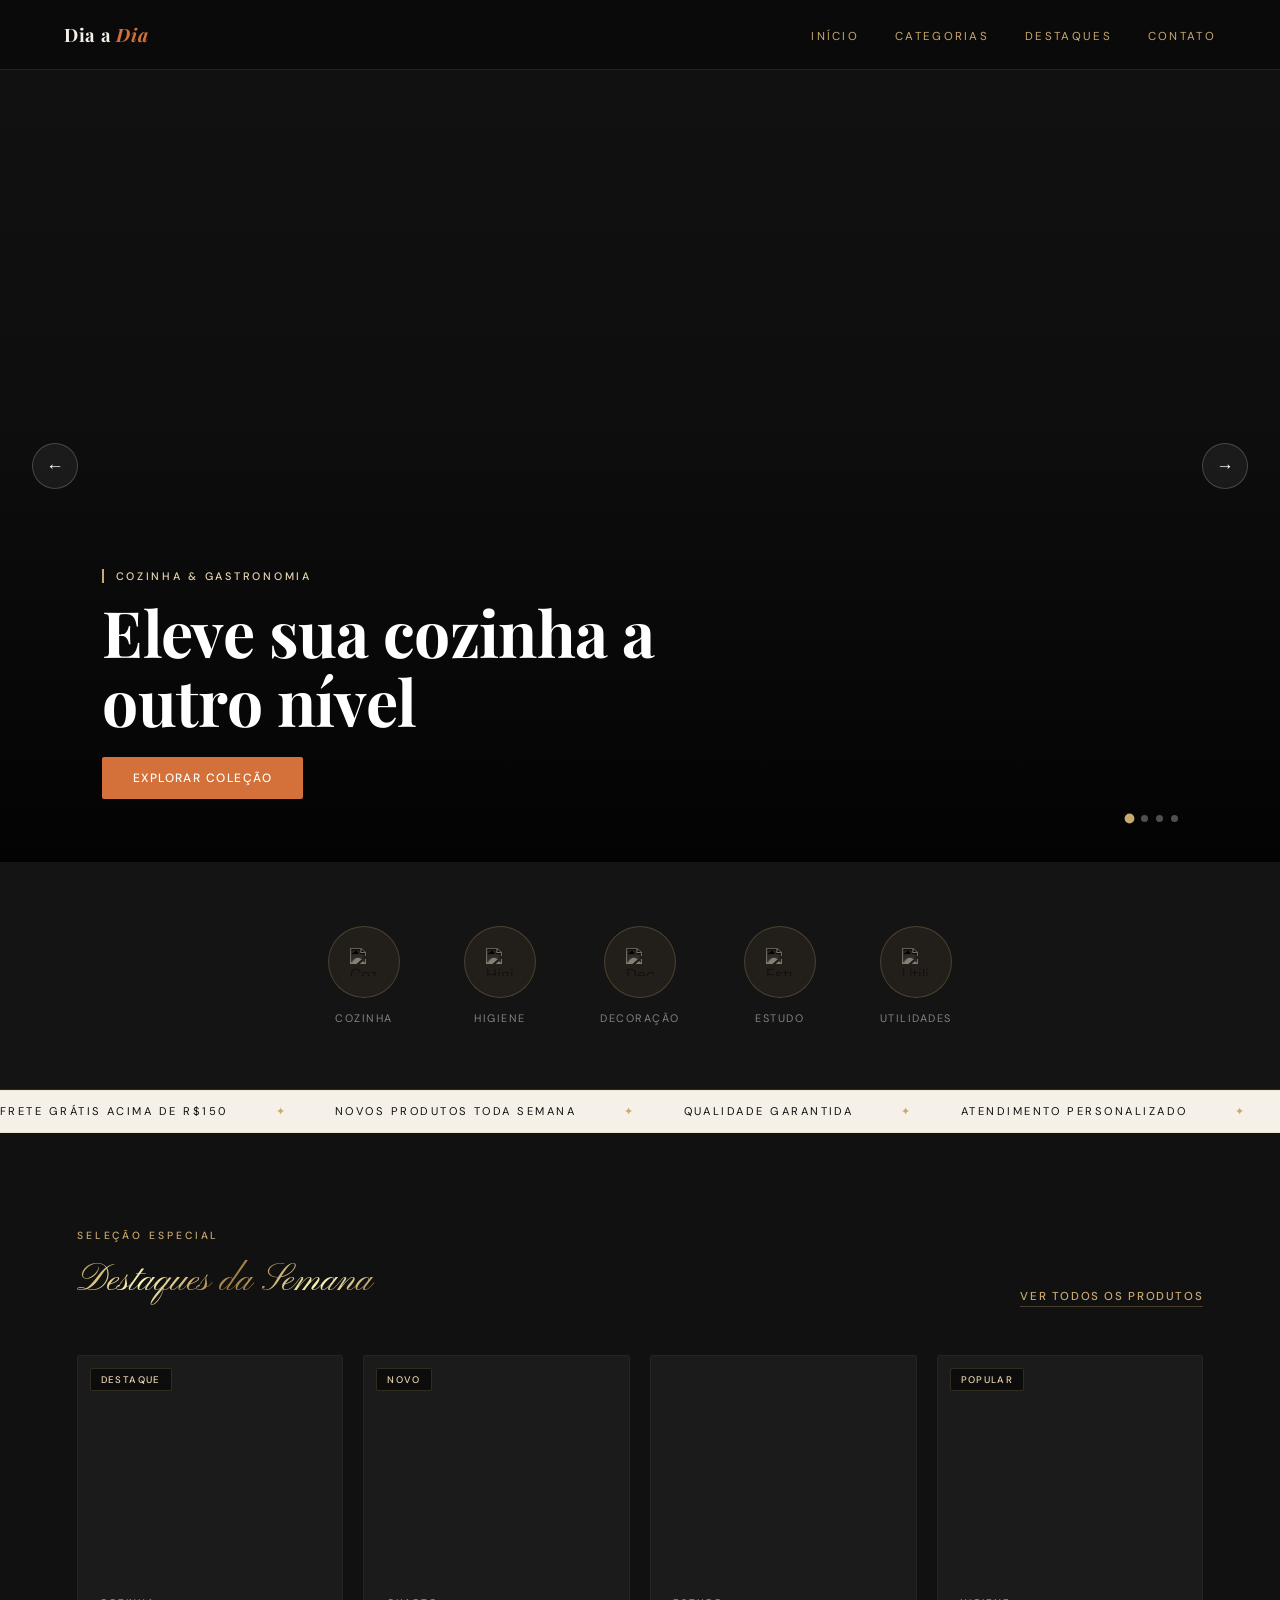
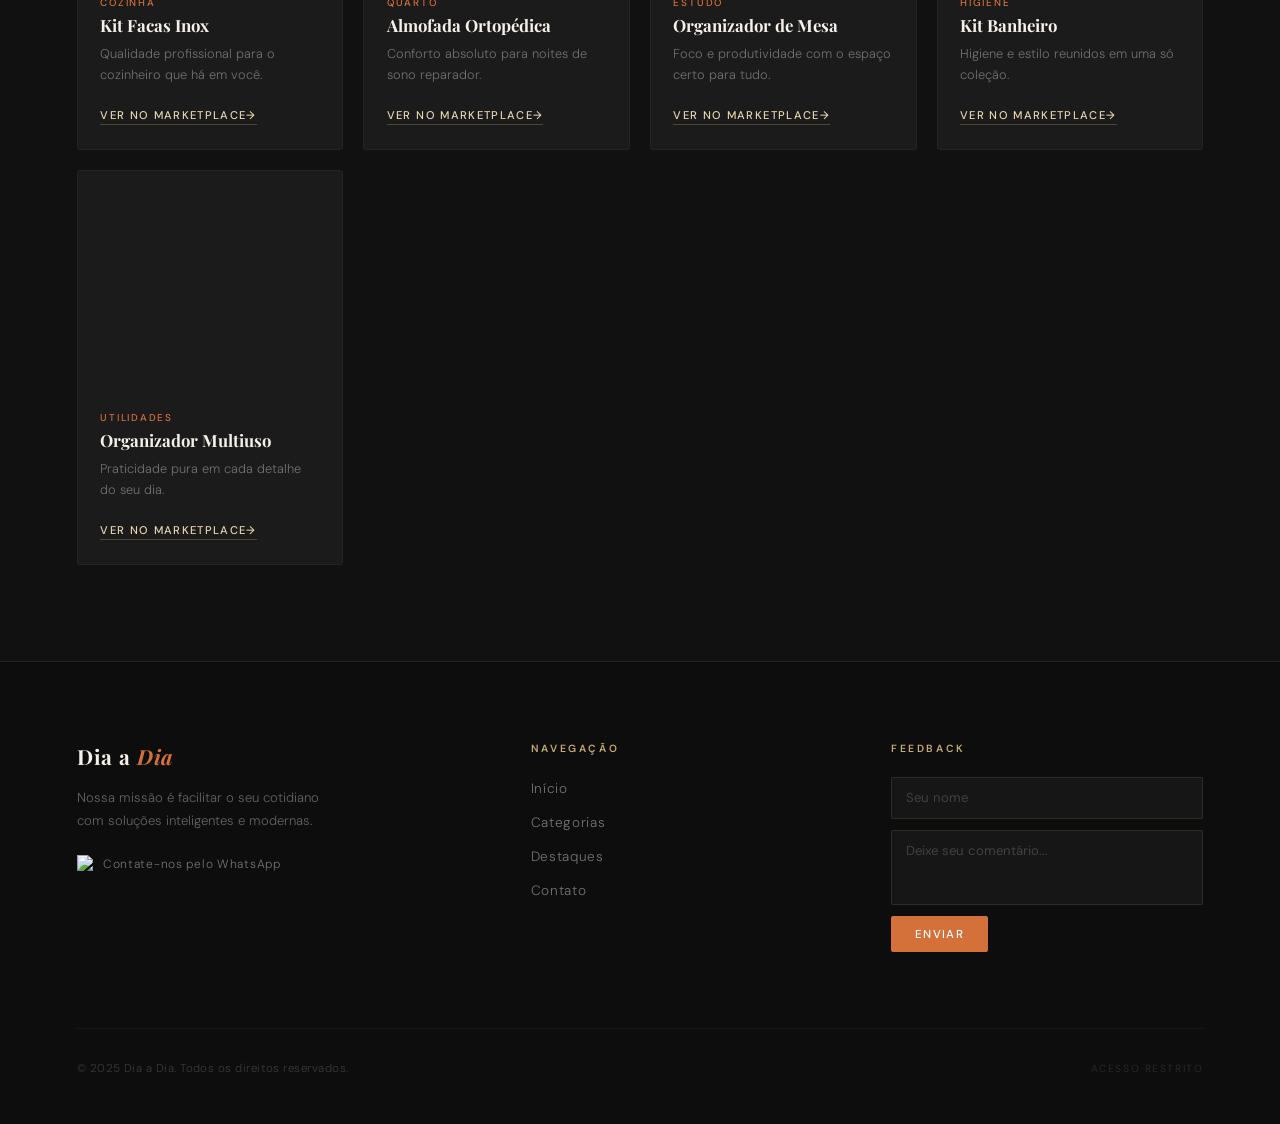
==== index.html @ c8f1dea0 "primeiro commit - catálogo dia a dia" ====
<!DOCTYPE html>
<html lang="pt-br">
<head>
    <meta charset="UTF-8">
    <meta name="viewport" content="width=device-width, initial-scale=1.0">
    <title>Catálogo Dia a Dia</title>
    <link href="https://fonts.googleapis.com/css2?family=Playfair+Display:ital,wght@0,400;0,700;1,400&family=DM+Sans:wght@300;400;500&family=Pinyon+Script&display=swap" rel="stylesheet">
    <link rel="stylesheet" href="style.css">
    <style>
        .prod-card-link {
            text-decoration: none;
            display: block;
            color: inherit;
        }
        .prod-card-link .prod-card {
            height: 100%;
        }
    </style>
</head>
<body>

    <div id="inicio"></div>

    <header class="navbar">
        <h1 class="logo">Dia a <span>Dia</span></h1>
        <ul class="nav-links">
            <li><a href="#inicio">Início</a></li>
            <li><a href="#categorias">Categorias</a></li>
            <li><a href="#destaques">Destaques</a></li>
            <li><a href="#contato">Contato</a></li>
        </ul>
    </header>

    <section class="carousel-wrapper" id="carousel">
        <div class="slide active" style="background-image: url('https://images.unsplash.com/photo-1556909114-f6e7ad7d3136?w=1600&h=900&fit=crop')">
            <div class="slide-content">
                <p class="slide-tag">Cozinha & Gastronomia</p>
                <h2 class="slide-title">Eleve sua cozinha a outro nível</h2>
                <a href="#" class="slide-cta">Explorar coleção</a>
            </div>
        </div>
        <div class="slide" style="background-image: url('https://images.unsplash.com/photo-1484154218962-a197022b5858?w=1600&h=900&fit=crop')">
            <div class="slide-content">
                <p class="slide-tag">Organização & Lar</p>
                <h2 class="slide-title">Organize seus espaços com estilo</h2>
                <a href="#" class="slide-cta">Ver produtos</a>
            </div>
        </div>
        <div class="slide" style="background-image: url('https://images.unsplash.com/photo-1600585154340-be6161a56a0c?w=1600&h=900&fit=crop')">
            <div class="slide-content">
                <p class="slide-tag">Decoração & Ambiente</p>
                <h2 class="slide-title">Ambientes que contam histórias</h2>
                <a href="#" class="slide-cta">Descobrir</a>
            </div>
        </div>
        <div class="slide" style="background-image: url('https://images.unsplash.com/photo-1513694203232-719a280e022f?w=1600&h=900&fit=crop')">
            <div class="slide-content">
                <p class="slide-tag">Estudo & Produtividade</p>
                <h2 class="slide-title">Foco total no que importa</h2>
                <a href="#" class="slide-cta">Ver mais</a>
            </div>
        </div>
        <button class="carousel-prev" id="prevBtn">&#8592;</button>
        <button class="carousel-next" id="nextBtn">&#8594;</button>
        <div class="carousel-dots" id="dots">
            <button class="dot active"></button>
            <button class="dot"></button>
            <button class="dot"></button>
            <button class="dot"></button>
        </div>
        <div class="carousel-progress" id="progress"></div>
    </section>

    <section class="categories-section" id="categorias">
        <div class="categories-track">
            <a href="cozinha.html" class="cat-item">
                <div class="cat-circle">
                    <img src="https://cdn-icons-png.flaticon.com/512/3565/3565407.png" alt="Cozinha">
                </div>
                <span class="cat-label">Cozinha</span>
            </a>
            <a href="higiene.html" class="cat-item">
                <div class="cat-circle">
                    <img src="https://cdn-icons-png.flaticon.com/512/2553/2553642.png" alt="Higiene">
                </div>
                <span class="cat-label">Higiene</span>
            </a>
            <a href="decoracao.html" class="cat-item">
                <div class="cat-circle">
                    <img src="https://cdn-icons-png.flaticon.com/512/1518/1518917.png" alt="Decoração">
                </div>
                <span class="cat-label">Decoração</span>
            </a>
            <a href="estudo.html" class="cat-item">
                <div class="cat-circle">
                    <img src="https://cdn-icons-png.flaticon.com/512/201/201614.png" alt="Estudo">
                </div>
                <span class="cat-label">Estudo</span>
            </a>
            <a href="utilidades.html" class="cat-item">
                <div class="cat-circle">
                    <img src="https://cdn-icons-png.flaticon.com/512/1162/1162456.png" alt="Utilidades">
                </div>
                <span class="cat-label">Utilidades</span>
            </a>
        </div>
    </section>

    <div class="strip">
        <div class="strip-track">
            <span>Frete Grátis acima de R$150</span> <span class="highlight">✦</span>
            <span>Novos produtos toda semana</span> <span class="highlight">✦</span>
            <span>Qualidade garantida</span> <span class="highlight">✦</span>
            <span>Atendimento personalizado</span> <span class="highlight">✦</span>
            <span>Frete Grátis acima de R$150</span> <span class="highlight">✦</span>
            <span>Novos produtos toda semana</span> <span class="highlight">✦</span>
            <span>Qualidade garantida</span> <span class="highlight">✦</span>
            <span>Atendimento personalizado</span> <span class="highlight">✦</span>
        </div>
    </div>

    <section class="products-section" id="destaques">
        <div class="section-header">
            <div>
                <p class="section-eyebrow">Seleção especial</p>
                <h2 class="section-title">
                    <span class="gourmet-highlight">Destaques da Semana</span>
                </h2>
            </div>
            <a href="produtos.html" class="section-link">Ver todos os produtos</a>
        </div>
        <div class="product-grid">

            <a href="produtos.html" class="prod-card-link">
                <div class="prod-card">
                    <div class="prod-img" style="background-image: url('https://images.unsplash.com/photo-1556910103-1c02745aae4d?w=600')">
                        <span class="prod-badge">Destaque</span>
                    </div>
                    <div class="prod-info">
                        <p class="prod-category">Cozinha</p>
                        <h4 class="prod-name">Kit Facas Inox</h4>
                        <p class="prod-desc">Qualidade profissional para o cozinheiro que há em você.</p>
                        <span class="btn-buy">Ver no Marketplace</span>
                    </div>
                </div>
            </a>

            <a href="produtos.html" class="prod-card-link">
                <div class="prod-card">
                    <div class="prod-img" style="background-image: url('https://images.unsplash.com/photo-1584132967334-10e028bd69f7?w=600')">
                        <span class="prod-badge">Novo</span>
                    </div>
                    <div class="prod-info">
                        <p class="prod-category">Quarto</p>
                        <h4 class="prod-name">Almofada Ortopédica</h4>
                        <p class="prod-desc">Conforto absoluto para noites de sono reparador.</p>
                        <span class="btn-buy">Ver no Marketplace</span>
                    </div>
                </div>
            </a>

            <a href="produtos.html" class="prod-card-link">
                <div class="prod-card">
                    <div class="prod-img" style="background-image: url('https://images.unsplash.com/photo-1583483425010-c566431a7710?w=600')"></div>
                    <div class="prod-info">
                        <p class="prod-category">Estudo</p>
                        <h4 class="prod-name">Organizador de Mesa</h4>
                        <p class="prod-desc">Foco e produtividade com o espaço certo para tudo.</p>
                        <span class="btn-buy">Ver no Marketplace</span>
                    </div>
                </div>
            </a>

            <a href="produtos.html" class="prod-card-link">
                <div class="prod-card">
                    <div class="prod-img" style="background-image: url('https://images.unsplash.com/photo-1600857062241-98e5dba7f214?w=600')">
                        <span class="prod-badge">Popular</span>
                    </div>
                    <div class="prod-info">
                        <p class="prod-category">Higiene</p>
                        <h4 class="prod-name">Kit Banheiro</h4>
                        <p class="prod-desc">Higiene e estilo reunidos em uma só coleção.</p>
                        <span class="btn-buy">Ver no Marketplace</span>
                    </div>
                </div>
            </a>

            <a href="produtos.html" class="prod-card-link">
                <div class="prod-card">
                    <div class="prod-img" style="background-image: url('https://images.unsplash.com/photo-1563453392212-326f5e854473?w=600')"></div>
                    <div class="prod-info">
                        <p class="prod-category">Utilidades</p>
                        <h4 class="prod-name">Organizador Multiuso</h4>
                        <p class="prod-desc">Praticidade pura em cada detalhe do seu dia.</p>
                        <span class="btn-buy">Ver no Marketplace</span>
                    </div>
                </div>
            </a>

        </div>
    </section>

    <footer class="main-footer" id="contato">
        <div class="footer-grid">
            <div class="footer-brand">
                <span class="logo">Dia a <span>Dia</span></span>
                <p>Nossa missão é facilitar o seu cotidiano com soluções inteligentes e modernas.</p>
                <a href="https://wa.me/5547999999999" target="_blank" rel="noopener" class="btn-whats">
                    <img src="https://upload.wikimedia.org/wikipedia/commons/6/6b/WhatsApp.svg" alt="WhatsApp" width="20" height="20">
                    Contate-nos pelo WhatsApp
                </a>
            </div>
            <div class="footer-col">
                <h4>Navegação</h4>
                <ul>
                    <li><a href="#inicio">Início</a></li>
                    <li><a href="#categorias">Categorias</a></li>
                    <li><a href="#destaques">Destaques</a></li>
                    <li><a href="#contato">Contato</a></li>
                </ul>
            </div>
            <div class="footer-col">
                <h4>Feedback</h4>
                <div class="feedback-form">
                    <input type="text" id="feedback-nome" placeholder="Seu nome">
                    <textarea id="feedback-texto" rows="3" placeholder="Deixe seu comentário..."></textarea>
                    <button type="button" id="feedback-btn">Enviar</button>
                </div>
                <div id="feedback-lista"></div>
            </div>
        </div>
        <div class="footer-bottom">
            <p>&copy; 2025 Dia a Dia. Todos os direitos reservados.</p>
            <a href="admin.html" class="admin-link" id="adminAccess">ACESSO RESTRITO</a>
        </div>
    </footer>

    <script src="script.js"></script>
    <script src="feedback.js"></script>
</body>
</html>
---- style.css ----
/* ─── VARIÁVEIS ─────────────────────────────────────── */
:root {
    --cream: #f5f0e8;
    --dark: #111111;
    --warm: #c8a96e;
    --warm-light: #e8d5b0;
    --accent: #d4703a;
    --muted: #7a7060;
    --card-bg: #1b1b1b;
    --section-bg: #141414;
    --border: rgba(200, 169, 110, 0.15);
}

/* ─── RESET ─────────────────────────────────────────── */
*, *::before, *::after { box-sizing: border-box; margin: 0; padding: 0; }
html { scroll-behavior: smooth; }
body {
    background: var(--dark);
    color: var(--cream);
    font-family: 'DM Sans', sans-serif;
    font-weight: 300;
    overflow-x: hidden;
}

/* ─── NAVBAR ─────────────────────────────────────────── */
.navbar {
    position: fixed;
    top: 0; left: 0; right: 0;
    z-index: 100;
    display: flex;
    align-items: center;
    justify-content: space-between;
    padding: 0 5vw;
    height: 70px;
    background: rgba(11, 11, 11, 0.97);
    backdrop-filter: blur(20px);
    border-bottom: 1px solid var(--border);
}

.logo {
    font-family: 'Playfair Display', serif;
    font-size: 1.15rem;
    font-weight: 700;
    letter-spacing: 0.04em;
    color: var(--cream);
}
.logo span { color: var(--accent); font-style: italic; }

.nav-links { display: flex; gap: 2.25rem; list-style: none; }

.nav-links a {
    text-decoration: none;
    font-size: 0.72rem;
    font-weight: 400;
    color: var(--warm);
    letter-spacing: 0.2em;
    text-transform: uppercase;
    transition: color 0.3s, letter-spacing 0.3s;
    position: relative;
    padding-bottom: 4px;
}
.nav-links a::after {
    content: '';
    position: absolute;
    bottom: 0; left: 50%;
    width: 0; height: 1px;
    background: linear-gradient(90deg, transparent, var(--warm), transparent);
    transition: width 0.4s ease, left 0.4s ease;
}
.nav-links a:hover {
    color: var(--warm-light);
    letter-spacing: 0.26em;
}
.nav-links a:hover::after,
.nav-links a.active::after {
    width: 100%;
    left: 0;
}
.nav-links a.active {
    color: var(--warm-light);
    letter-spacing: 0.26em;
}

/* ─── CAROUSEL ─────────────────────────────────────────── */
.carousel-wrapper {
    margin-top: 70px;
    position: relative;
    overflow: hidden;
    height: 88vh;
    min-height: 520px;
}
.slide {
    position: absolute;
    inset: 0;
    background-size: cover;
    background-position: center;
    opacity: 0;
    transition: opacity 1.2s cubic-bezier(0.4, 0, 0.2, 1);
    display: flex;
    align-items: flex-end;
}
.slide.active { opacity: 1; }
.slide::before {
    content: '';
    position: absolute;
    inset: 0;
    background: linear-gradient(
        to top,
        rgba(0,0,0,0.82) 0%,
        rgba(0,0,0,0.2) 55%,
        transparent 100%
    );
}
.slide-content {
    position: relative;
    padding: 0 8vw 7vh;
    color: #fff;
}
.slide-tag {
    display: inline-block;
    font-size: 0.68rem;
    font-weight: 500;
    letter-spacing: 0.25em;
    text-transform: uppercase;
    color: var(--warm-light);
    margin-bottom: 0.85rem;
    border-left: 2px solid var(--warm);
    padding-left: 0.7rem;
}
.slide-title {
    font-family: 'Playfair Display', serif;
    font-size: clamp(2rem, 5vw, 4.2rem);
    font-weight: 700;
    line-height: 1.08;
    max-width: 580px;
    margin-bottom: 1.4rem;
    letter-spacing: -0.01em;
}
.slide-cta {
    display: inline-flex;
    align-items: center;
    gap: 0.5rem;
    background: var(--accent);
    color: #fff;
    text-decoration: none;
    padding: 0.8rem 1.9rem;
    font-size: 0.75rem;
    font-weight: 500;
    letter-spacing: 0.12em;
    text-transform: uppercase;
    transition: background 0.25s, transform 0.25s, letter-spacing 0.25s;
    border-radius: 2px;
}
.slide-cta:hover {
    background: #c0622f;
    transform: translateX(4px);
    letter-spacing: 0.16em;
}

.carousel-dots {
    position: absolute;
    bottom: 2.5rem;
    right: 8vw;
    display: flex;
    gap: 8px;
    z-index: 10;
}
.dot {
    width: 7px; height: 7px;
    border-radius: 50%;
    background: rgba(255,255,255,0.3);
    border: none;
    cursor: pointer;
    transition: background 0.3s, transform 0.3s;
    padding: 0;
}
.dot.active { background: var(--warm); transform: scale(1.4); }

.carousel-prev, .carousel-next {
    position: absolute;
    top: 50%;
    transform: translateY(-50%);
    z-index: 10;
    background: rgba(255,255,255,0.06);
    border: 1px solid rgba(255,255,255,0.2);
    color: #fff;
    width: 46px; height: 46px;
    border-radius: 50%;
    cursor: pointer;
    font-size: 1.1rem;
    display: flex;
    align-items: center;
    justify-content: center;
    transition: background 0.25s, border-color 0.25s;
    backdrop-filter: blur(8px);
}
.carousel-prev { left: 2.5vw; }
.carousel-next { right: 2.5vw; }
.carousel-prev:hover, .carousel-next:hover {
    background: rgba(212,112,58,0.55);
    border-color: transparent;
}

.carousel-progress {
    position: absolute;
    bottom: 0; left: 0;
    height: 2px;
    background: linear-gradient(90deg, var(--warm), var(--accent));
    animation: progress 5s linear infinite;
}
@keyframes progress { from { width: 0; } to { width: 100%; } }

/* ─── CATEGORIAS ─────────────────────────────────────────── */
.categories-section {
    background: var(--section-bg);
    padding: 4rem 6vw;
    border-bottom: 1px solid var(--border);
}
.categories-track {
    display: flex;
    justify-content: center;
    gap: clamp(2rem, 5vw, 5rem);
    flex-wrap: wrap;
}
.cat-item {
    display: flex;
    flex-direction: column;
    align-items: center;
    gap: 0.8rem;
    cursor: pointer;
    text-decoration: none;
    color: inherit;
}
.cat-circle {
    width: 72px; height: 72px;
    border-radius: 50%;
    background: rgba(200, 169, 110, 0.08);
    border: 1px solid rgba(200, 169, 110, 0.25);
    display: flex;
    align-items: center;
    justify-content: center;
    transition: background 0.4s, border-color 0.4s, box-shadow 0.4s;
}
.cat-circle img {
    width: 28px; height: 28px;
    filter: invert(1) sepia(1) saturate(0.4) brightness(0.85);
    transition: transform 0.65s cubic-bezier(0.34, 1.56, 0.64, 1), filter 0.4s;
}
.cat-item:hover .cat-circle {
    background: rgba(200, 169, 110, 0.18);
    border-color: var(--warm);
    box-shadow: 0 0 22px rgba(200, 169, 110, 0.3), inset 0 0 14px rgba(200, 169, 110, 0.08);
}
.cat-item:hover .cat-circle img {
    transform: rotate(360deg);
    filter: invert(1) sepia(1) saturate(2.5) brightness(1.1);
}
.cat-label {
    font-size: 0.68rem;
    font-weight: 400;
    letter-spacing: 0.14em;
    text-transform: uppercase;
    color: rgba(245,240,232,0.5);
    transition: color 0.3s;
}
.cat-item:hover .cat-label { color: var(--warm); }

/* ─── STRIP ─────────────────────────────────────────── */
.strip {
    background: var(--cream);
    overflow: hidden;
    padding: 0.85rem 0;
    border-top: 1px solid rgba(200,169,110,0.2);
    border-bottom: 1px solid rgba(200,169,110,0.2);
}
.strip-track {
    display: flex;
    align-items: center;
    gap: 3rem;
    width: max-content;
    white-space: nowrap;
    animation: ticker 25s linear infinite;
}
.strip-track span {
    font-size: 0.7rem;
    letter-spacing: 0.22em;
    text-transform: uppercase;
    color: var(--dark);
    font-weight: 400;
}
.strip-track .highlight { color: var(--warm); }
@keyframes ticker { from { transform: translateX(0); } to { transform: translateX(-50%); } }

/* ─── PRODUTOS ─────────────────────────────────────────── */
/* Importação isolada da fonte cursiva para o efeito premium */
@import url('https://fonts.googleapis.com/css2?family=Pinyon+Script&display=swap');

.products-section { background: var(--dark); padding: 6rem 6vw; }

/* Inserção cirúrgica da classe de gourmetização metálica líquida */
.gourmet-highlight {
    font-family: 'Pinyon Script', cursive;
    font-weight: 400;
    text-transform: none;
    letter-spacing: 0;
    display: inline-block;
    padding-right: 15px;
    background: linear-gradient(
        135deg, 
        #b89753 0%, 
        #fcf6ba 25%, 
        #a37c3f 50%, 
        #fbf5b7 75%, 
        #91692c 100%
    );
    -webkit-background-clip: text;
    -webkit-text-fill-color: transparent;
    background-clip: text;
}

.section-header {
    display: flex;
    align-items: flex-end;
    justify-content: space-between;
    margin-bottom: 3rem;
    flex-wrap: wrap;
    gap: 1rem;
}
.section-eyebrow {
    font-size: 0.65rem;
    font-weight: 500;
    letter-spacing: 0.28em;
    text-transform: uppercase;
    color: var(--warm);
    margin-bottom: 0.5rem;
}
/* Linha reajustada sutilmente para acomodar as curvas superiores da nova fonte */
.section-title {
    font-family: 'Playfair Display', serif;
    font-size: clamp(1.6rem, 3vw, 2.4rem);
    font-weight: 700;
    color: var(--cream);
    line-height: 1.3;
    letter-spacing: -0.01em;
}
.section-link {
    font-size: 0.72rem;
    font-weight: 500;
    letter-spacing: 0.14em;
    text-transform: uppercase;
    color: var(--warm);
    text-decoration: none;
    border-bottom: 1px solid rgba(200,169,110,0.3);
    padding-bottom: 2px;
    transition: color 0.2s, border-color 0.2s;
}
.section-link:hover { color: var(--warm-light); border-color: var(--warm); }

.product-grid { display: grid; grid-template-columns: repeat(auto-fill, minmax(240px, 1fr)); gap: 1.25rem; }

.prod-card {
    background: var(--card-bg);
    border-radius: 3px;
    overflow: hidden;
    border: 1px solid rgba(255,255,255,0.04);
    transition: transform 0.35s cubic-bezier(0.4,0,0.2,1), box-shadow 0.35s, border-color 0.35s;
}
.prod-card:hover {
    transform: translateY(-7px);
    box-shadow: 0 20px 50px rgba(0,0,0,0.5);
    border-color: rgba(200,169,110,0.15);
}
.prod-img {
    height: 220px;
    background-size: cover;
    background-position: center;
    position: relative;
    overflow: hidden;
}
.prod-img::after {
    content: '';
    position: absolute;
    inset: 0;
    background: rgba(0,0,0,0);
    transition: background 0.3s;
}
.prod-card:hover .prod-img::after { background: rgba(0,0,0,0.1); }

.prod-badge {
    position: absolute;
    top: 12px; left: 12px;
    background: rgba(11,11,11,0.85);
    color: var(--warm-light);
    font-size: 0.6rem;
    font-weight: 500;
    letter-spacing: 0.14em;
    text-transform: uppercase;
    padding: 4px 10px;
    border-radius: 2px;
    backdrop-filter: blur(4px);
    border: 1px solid rgba(200,169,110,0.2);
}
.prod-info { padding: 1.25rem 1.4rem 1.5rem; }
.prod-category {
    font-size: 0.62rem;
    font-weight: 500;
    letter-spacing: 0.18em;
    text-transform: uppercase;
    color: var(--accent);
    margin-bottom: 0.4rem;
}
.prod-name {
    font-family: 'Playfair Display', serif;
    font-size: 1.05rem;
    font-weight: 700;
    color: var(--cream);
    margin-bottom: 0.45rem;
    line-height: 1.3;
}
.prod-desc {
    font-size: 0.8rem;
    color: rgba(245,240,232,0.4);
    margin-bottom: 1.1rem;
    line-height: 1.6;
}
.btn-buy {
    display: inline-flex;
    align-items: center;
    text-decoration: none;
    font-size: 0.7rem;
    font-weight: 500;
    letter-spacing: 0.12em;
    text-transform: uppercase;
    color: var(--warm-light);
    border-bottom: 1px solid rgba(200,169,110,0.3);
    padding-bottom: 2px;
    transition: color 0.2s, border-color 0.2s;
}
.btn-buy::after { content: ' →'; display: inline-block; transition: transform 0.2s; }
.btn-buy:hover { color: var(--warm); border-color: var(--warm); }
.btn-buy:hover::after { transform: translateX(4px); }

/* ─── FOOTER ─────────────────────────────────────────── */
.main-footer {
    background: #0d0d0d;
    color: rgba(245,240,232,0.6);
    padding: 5rem 6vw 3rem;
    border-top: 1px solid var(--border);
}
.footer-grid {
    display: grid;
    grid-template-columns: 1.3fr 1fr 1fr;
    gap: 3rem;
    margin-bottom: 3.5rem;
}
.footer-brand .logo {
    font-size: 1.3rem;
    color: var(--cream);
    display: block;
    margin-bottom: 1rem;
}
.footer-brand p {
    font-size: 0.82rem;
    line-height: 1.8;
    max-width: 260px;
    color: rgba(245,240,232,0.38);
}

.footer-col h4 {
    font-size: 0.65rem;
    font-weight: 600;
    letter-spacing: 0.25em;
    text-transform: uppercase;
    color: var(--warm);
    margin-bottom: 1.4rem;
}
.footer-col ul { list-style: none; }
.footer-col ul li { margin-bottom: 0.75rem; }
.footer-col ul a {
    text-decoration: none;
    font-size: 0.85rem;
    font-weight: 300;
    letter-spacing: 0.05em;
    color: rgba(245,240,232,0.45);
    transition: color 0.25s, transform 0.25s;
    display: inline-block;
    position: relative;
    padding-bottom: 2px;
}
.footer-col ul a::after {
    content: '';
    position: absolute;
    left: 0; bottom: 0;
    width: 0; height: 1px;
    background: var(--warm-light);
    transition: width 0.3s ease;
}
.footer-col ul a:hover {
    color: var(--warm-light);
    transform: translateX(4px);
}
.footer-col ul a:hover::after { width: 100%; }

/* ─── WHATSAPP ─────────────────────────────────────────── */
.btn-whats {
    display: inline-flex;
    align-items: center;
    gap: 0.5rem;
    margin-top: 1.4rem;
    text-decoration: none;
    font-size: 0.75rem;
    letter-spacing: 0.06em;
    color: rgba(245,240,232,0.45);
    transition: color 0.25s;
    width: fit-content;
}
.btn-whats:hover { color: #25D366; }
.btn-whats img { width: 18px; height: 18px; flex-shrink: 0; }

/* ─── FEEDBACK ─────────────────────────────────────────── */
.feedback-form { display: flex; flex-direction: column; gap: 0.7rem; }
.feedback-form input,
.feedback-form textarea {
    background: rgba(255,255,255,0.04);
    border: 1px solid rgba(200,169,110,0.15);
    color: var(--cream);
    padding: 0.7rem 0.9rem;
    font-family: 'DM Sans', sans-serif;
    font-size: 0.82rem;
    border-radius: 2px;
    outline: none;
    transition: border-color 0.25s, background 0.25s;
    resize: none;
}
.feedback-form input::placeholder,
.feedback-form textarea::placeholder { color: rgba(245,240,232,0.2); }
.feedback-form input:focus,
.feedback-form textarea:focus {
    border-color: var(--warm);
    background: rgba(255,255,255,0.06);
}
.feedback-form button {
    align-self: flex-start;
    background: var(--accent);
    color: #fff;
    border: none;
    padding: 0.65rem 1.5rem;
    font-family: 'DM Sans', sans-serif;
    font-size: 0.72rem;
    font-weight: 500;
    letter-spacing: 0.12em;
    text-transform: uppercase;
    cursor: pointer;
    border-radius: 2px;
    transition: background 0.2s, transform 0.2s;
}
.feedback-form button:hover { background: #c0622f; transform: translateY(-1px); }

#feedback-lista { margin-top: 1.25rem; display: flex; flex-direction: column; gap: 0.75rem; }
.feedback-item {
    background: rgba(255,255,255,0.03);
    border-left: 2px solid var(--warm);
    padding: 0.65rem 1rem;
    border-radius: 2px;
}
.feedback-item .fb-nome {
    font-size: 0.68rem;
    font-weight: 500;
    letter-spacing: 0.12em;
    text-transform: uppercase;
    color: var(--warm);
    margin-bottom: 0.25rem;
}
.feedback-item .fb-texto { font-size: 0.8rem; color: rgba(245,240,232,0.5); line-height: 1.55; }
.feedback-sucesso { font-size: 0.75rem; color: var(--warm-light); margin-top: 0.5rem; display: none; }
.feedback-sucesso.visivel { display: block; }

/* ─── FOOTER BOTTOM ─────────────────────────────────────────── */
.footer-bottom {
    border-top: 1px solid rgba(200,169,110,0.08);
    padding-top: 2rem;
    display: flex;
    align-items: center;
    justify-content: space-between;
    flex-wrap: wrap;
    gap: 1rem;
}
.footer-bottom p { font-size: 0.72rem; color: rgba(245,240,232,0.2); letter-spacing: 0.04em; }
.admin-link {
    font-size: 0.65rem;
    font-weight: 400;
    letter-spacing: 0.15em;
    text-transform: uppercase;
    color: rgba(245,240,232,0.12);
    text-decoration: none;
    transition: color 0.3s;
}
.admin-link:hover { color: var(--warm); }

/* ─── RESPONSIVO ─────────────────────────────────────────── */
@media (max-width: 768px) {
    .nav-links { display: none; }
    .carousel-wrapper { height: 65vh; }
    .slide-title { font-size: 1.8rem; }
    .footer-grid { grid-template-columns: 1fr; gap: 2rem; }
    
}
/* ─── RESPONSIVO ─────────────────────────────────────────── */
@media (max-width: 768px) {
    .nav-links { display: none; }
    .carousel-wrapper { height: 65vh; }
    .slide-title { font-size: 1.8rem; }
    .footer-grid { grid-template-columns: 1fr; gap: 2rem; }
}

/* ─── CARD LINK ─────────────────────────────────────────── */
.prod-card-link {
    text-decoration: none;
    display: block;
    color: inherit;
}
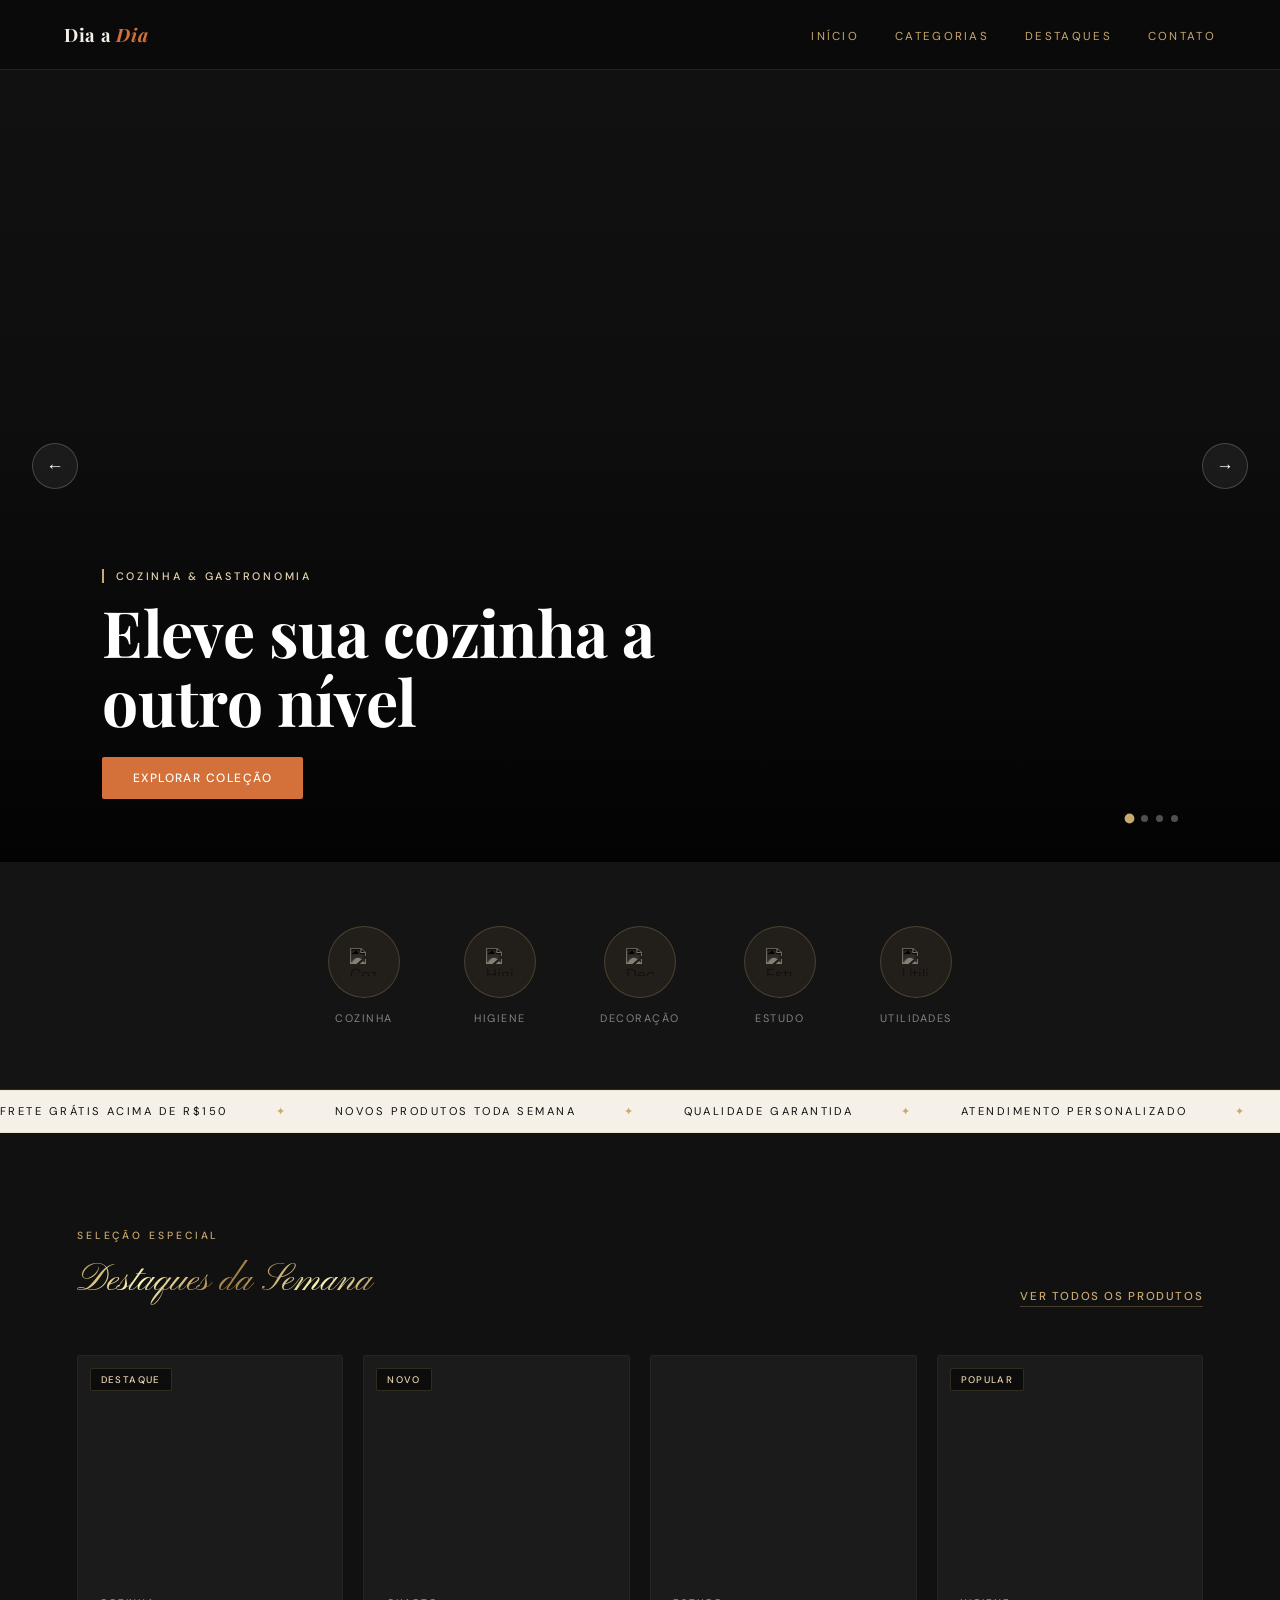
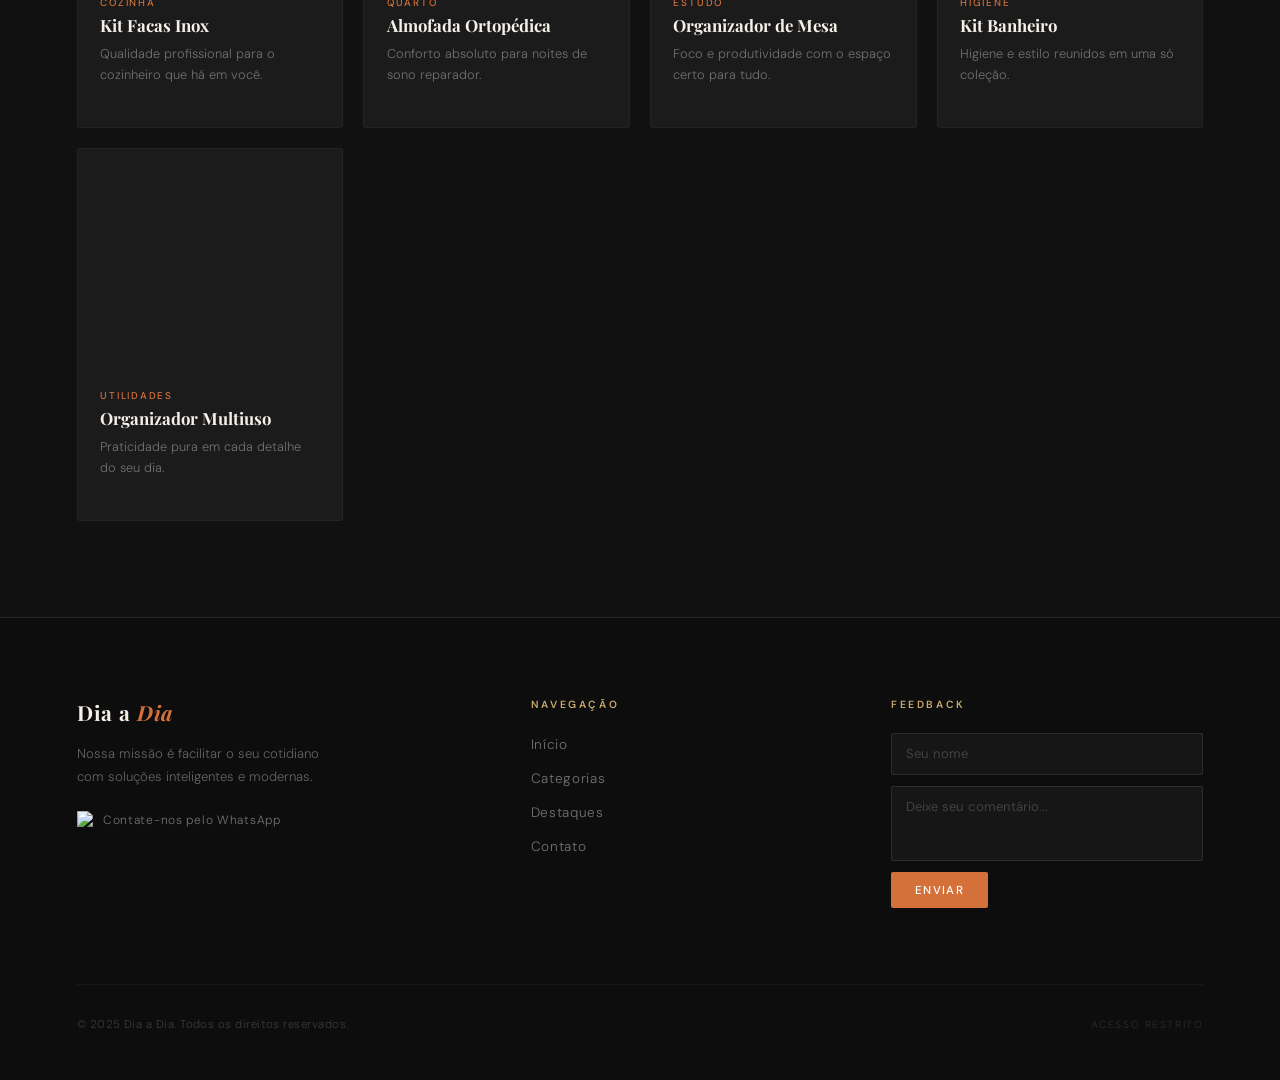
==== commit 951bd287: "descrição do que você alterou" ====
--- a/index.html
+++ b/index.html
@@ -7,14 +7,8 @@
     <link href="https://fonts.googleapis.com/css2?family=Playfair+Display:ital,wght@0,400;0,700;1,400&family=DM+Sans:wght@300;400;500&family=Pinyon+Script&display=swap" rel="stylesheet">
     <link rel="stylesheet" href="style.css">
     <style>
-        .prod-card-link {
-            text-decoration: none;
-            display: block;
-            color: inherit;
-        }
-        .prod-card-link .prod-card {
-            height: 100%;
-        }
+        .prod-card-link { text-decoration: none; display: block; color: inherit; }
+        .prod-card-link .prod-card { height: 100%; }
     </style>
 </head>
 <body>
@@ -74,33 +68,23 @@
     <section class="categories-section" id="categorias">
         <div class="categories-track">
             <a href="cozinha.html" class="cat-item">
-                <div class="cat-circle">
-                    <img src="https://cdn-icons-png.flaticon.com/512/3565/3565407.png" alt="Cozinha">
-                </div>
+                <div class="cat-circle"><img src="https://cdn-icons-png.flaticon.com/512/3565/3565407.png" alt="Cozinha"></div>
                 <span class="cat-label">Cozinha</span>
             </a>
             <a href="higiene.html" class="cat-item">
-                <div class="cat-circle">
-                    <img src="https://cdn-icons-png.flaticon.com/512/2553/2553642.png" alt="Higiene">
-                </div>
+                <div class="cat-circle"><img src="https://cdn-icons-png.flaticon.com/512/2553/2553642.png" alt="Higiene"></div>
                 <span class="cat-label">Higiene</span>
             </a>
             <a href="decoracao.html" class="cat-item">
-                <div class="cat-circle">
-                    <img src="https://cdn-icons-png.flaticon.com/512/1518/1518917.png" alt="Decoração">
-                </div>
+                <div class="cat-circle"><img src="https://cdn-icons-png.flaticon.com/512/1518/1518917.png" alt="Decoração"></div>
                 <span class="cat-label">Decoração</span>
             </a>
             <a href="estudo.html" class="cat-item">
-                <div class="cat-circle">
-                    <img src="https://cdn-icons-png.flaticon.com/512/201/201614.png" alt="Estudo">
-                </div>
+                <div class="cat-circle"><img src="https://cdn-icons-png.flaticon.com/512/201/201614.png" alt="Estudo"></div>
                 <span class="cat-label">Estudo</span>
             </a>
             <a href="utilidades.html" class="cat-item">
-                <div class="cat-circle">
-                    <img src="https://cdn-icons-png.flaticon.com/512/1162/1162456.png" alt="Utilidades">
-                </div>
+                <div class="cat-circle"><img src="https://cdn-icons-png.flaticon.com/512/1162/1162456.png" alt="Utilidades"></div>
                 <span class="cat-label">Utilidades</span>
             </a>
         </div>
@@ -140,7 +124,6 @@
                         <p class="prod-category">Cozinha</p>
                         <h4 class="prod-name">Kit Facas Inox</h4>
                         <p class="prod-desc">Qualidade profissional para o cozinheiro que há em você.</p>
-                        <span class="btn-buy">Ver no Marketplace</span>
                     </div>
                 </div>
             </a>
@@ -154,7 +137,6 @@
                         <p class="prod-category">Quarto</p>
                         <h4 class="prod-name">Almofada Ortopédica</h4>
                         <p class="prod-desc">Conforto absoluto para noites de sono reparador.</p>
-                        <span class="btn-buy">Ver no Marketplace</span>
                     </div>
                 </div>
             </a>
@@ -166,7 +148,6 @@
                         <p class="prod-category">Estudo</p>
                         <h4 class="prod-name">Organizador de Mesa</h4>
                         <p class="prod-desc">Foco e produtividade com o espaço certo para tudo.</p>
-                        <span class="btn-buy">Ver no Marketplace</span>
                     </div>
                 </div>
             </a>
@@ -180,7 +161,6 @@
                         <p class="prod-category">Higiene</p>
                         <h4 class="prod-name">Kit Banheiro</h4>
                         <p class="prod-desc">Higiene e estilo reunidos em uma só coleção.</p>
-                        <span class="btn-buy">Ver no Marketplace</span>
                     </div>
                 </div>
             </a>
@@ -192,7 +172,6 @@
                         <p class="prod-category">Utilidades</p>
                         <h4 class="prod-name">Organizador Multiuso</h4>
                         <p class="prod-desc">Praticidade pura em cada detalhe do seu dia.</p>
-                        <span class="btn-buy">Ver no Marketplace</span>
                     </div>
                 </div>
             </a>
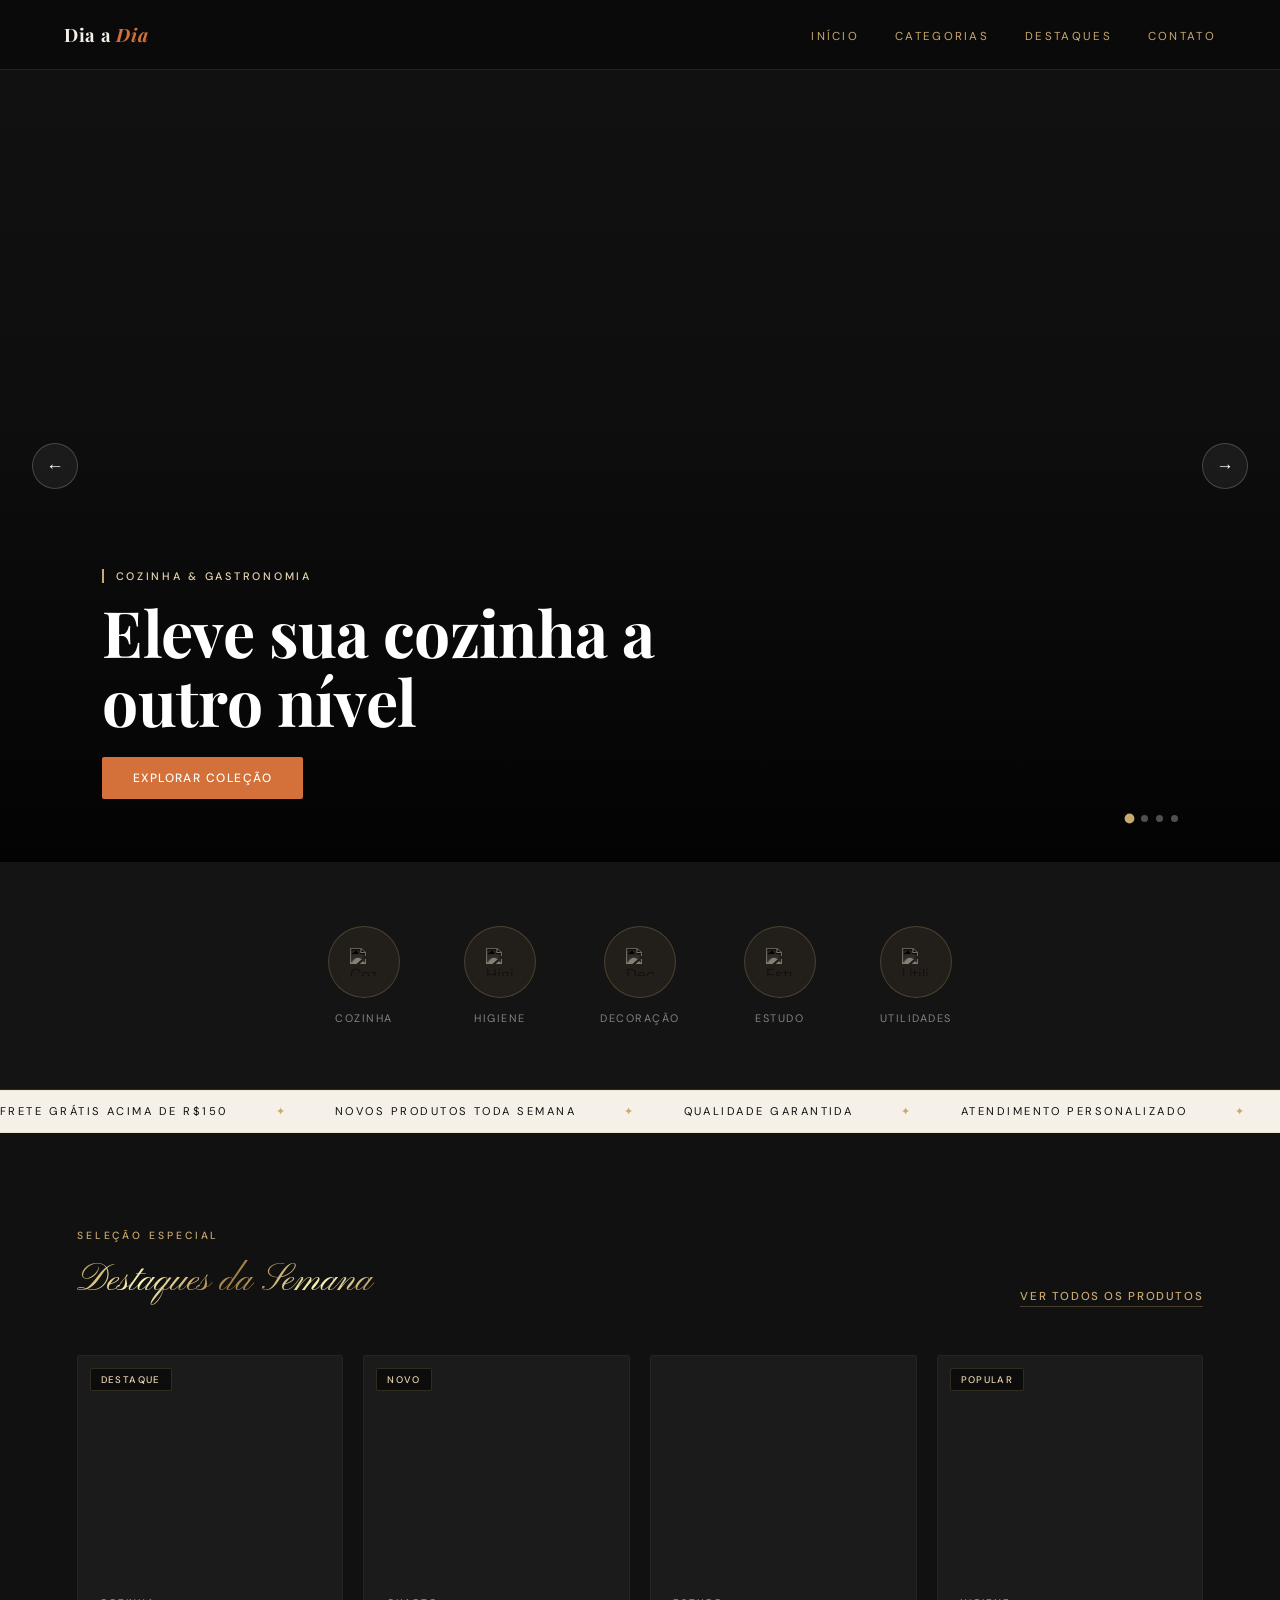
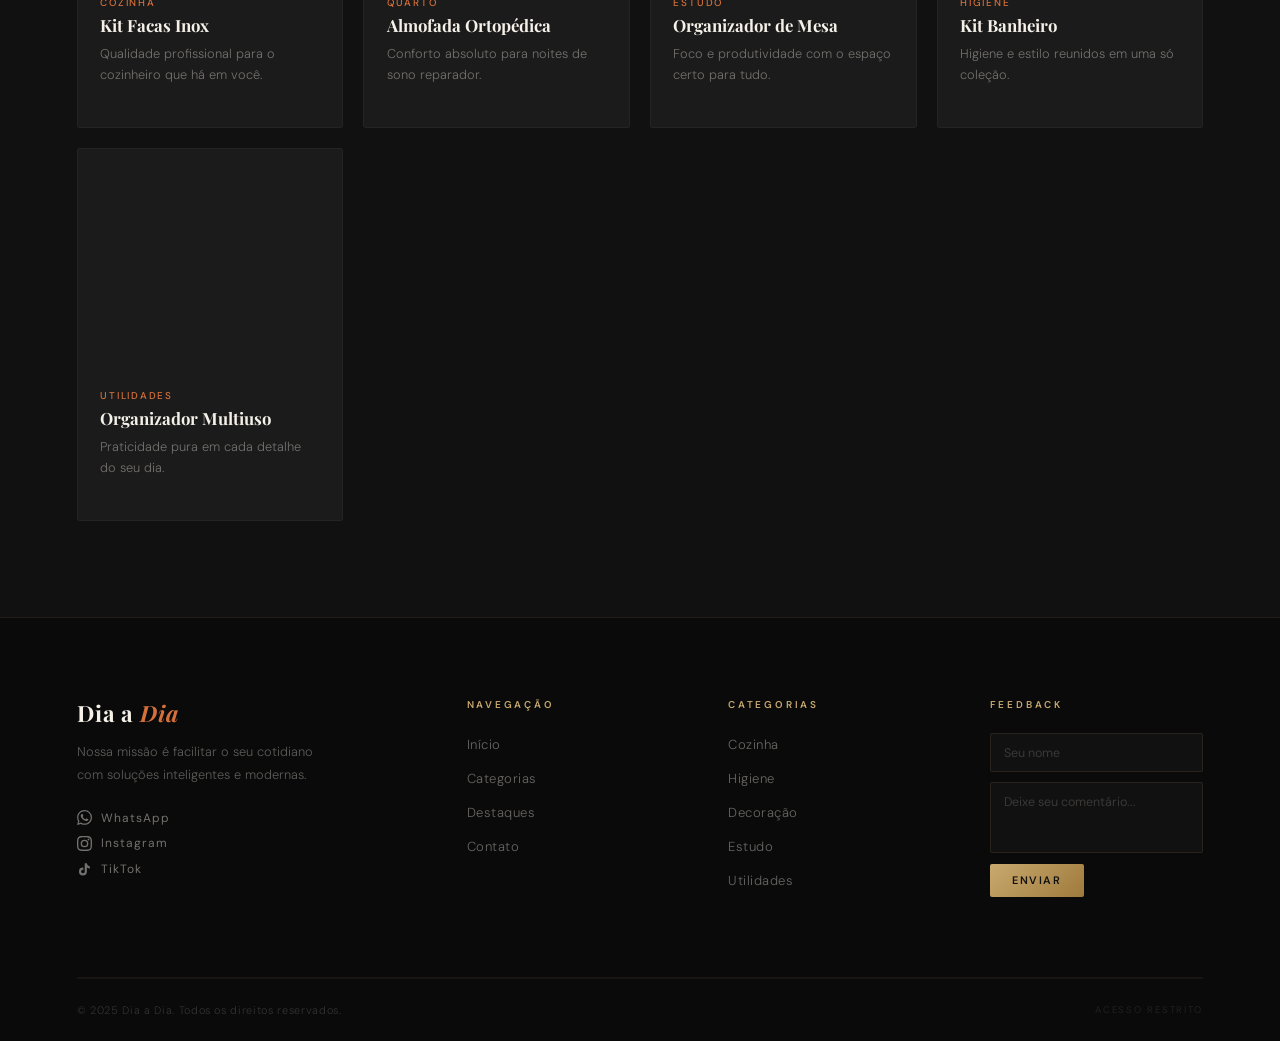
==== commit eb958dd4: "atualiza faixa de comentários e ajustes gerais" ====
--- a/index.html
+++ b/index.html
@@ -7,8 +7,228 @@
     <link href="https://fonts.googleapis.com/css2?family=Playfair+Display:ital,wght@0,400;0,700;1,400&family=DM+Sans:wght@300;400;500&family=Pinyon+Script&display=swap" rel="stylesheet">
     <link rel="stylesheet" href="style.css">
     <style>
-        .prod-card-link { text-decoration: none; display: block; color: inherit; }
-        .prod-card-link .prod-card { height: 100%; }
+        /* ─── CARD LINK ─── */
+        .prod-card-link {
+            text-decoration: none;
+            display: block;
+            color: inherit;
+        }
+        .prod-card-link .prod-card {
+            height: 100%;
+        }
+
+        /* ─── FAIXA DE COMENTÁRIOS ─── */
+        .reviews-strip {
+            background: var(--cream);
+            overflow: hidden;
+            padding: 1.1rem 0;
+            border-top: 1px solid rgba(200,169,110,0.2);
+            border-bottom: 1px solid rgba(200,169,110,0.2);
+        }
+        .reviews-track {
+            display: flex;
+            align-items: center;
+            gap: 3.5rem;
+            width: max-content;
+            white-space: nowrap;
+            animation: reviewTicker 35s linear infinite;
+        }
+        .reviews-track:hover {
+            animation-play-state: paused;
+        }
+        @keyframes reviewTicker {
+            from { transform: translateX(0); }
+            to   { transform: translateX(-50%); }
+        }
+        .review-item {
+            display: inline-flex;
+            align-items: center;
+            gap: 0.75rem;
+            flex-shrink: 0;
+        }
+        .review-stars {
+            color: var(--warm);
+            font-size: 0.75rem;
+            letter-spacing: 0.1em;
+        }
+        .review-nome {
+            font-size: 0.7rem;
+            font-weight: 500;
+            letter-spacing: 0.12em;
+            text-transform: uppercase;
+            color: rgba(26,26,24,0.55);
+        }
+        .review-sep {
+            color: rgba(200,169,110,0.5);
+            font-size: 0.6rem;
+        }
+        .review-texto {
+            font-size: 0.78rem;
+            font-style: italic;
+            color: #111111;
+            letter-spacing: 0.02em;
+            max-width: 260px;
+            overflow: hidden;
+            text-overflow: ellipsis;
+        }
+        .review-divider {
+            color: rgba(200,169,110,0.4);
+            font-size: 0.7rem;
+        }
+
+        /* ─── FOOTER ─── */
+        .main-footer {
+            background: #0a0a0a;
+            border-top: 1px solid rgba(200,169,110,0.12);
+            padding: 5rem 6vw 0;
+        }
+        .footer-top {
+            display: grid;
+            grid-template-columns: 1.6fr 1fr 1fr 1fr;
+            gap: 3rem;
+            padding-bottom: 4rem;
+            border-bottom: 1px solid rgba(200,169,110,0.08);
+        }
+        .footer-brand .logo {
+            font-family: 'Playfair Display', serif;
+            font-size: 1.4rem;
+            font-weight: 700;
+            color: var(--cream);
+            display: block;
+            margin-bottom: 0.75rem;
+        }
+        .footer-brand .logo span { color: var(--accent); font-style: italic; }
+        .footer-brand p {
+            font-size: 0.8rem;
+            line-height: 1.8;
+            color: rgba(245,240,232,0.35);
+            max-width: 240px;
+            margin-bottom: 1.5rem;
+        }
+        .footer-socials {
+            display: flex;
+            flex-direction: column;
+            gap: 0.6rem;
+        }
+        .footer-social-link {
+            display: inline-flex;
+            align-items: center;
+            gap: 0.6rem;
+            text-decoration: none;
+            font-size: 0.75rem;
+            font-weight: 400;
+            letter-spacing: 0.08em;
+            color: rgba(245,240,232,0.45);
+            transition: color 0.25s, transform 0.25s;
+        }
+        .footer-social-link:hover {
+            color: var(--warm);
+            transform: translateX(4px);
+        }
+        .footer-social-link svg {
+            width: 15px;
+            height: 15px;
+            fill: currentColor;
+            flex-shrink: 0;
+        }
+        .footer-col h4 {
+            font-size: 0.62rem;
+            font-weight: 600;
+            letter-spacing: 0.28em;
+            text-transform: uppercase;
+            color: var(--warm);
+            margin-bottom: 1.4rem;
+        }
+        .footer-col ul { list-style: none; }
+        .footer-col ul li { margin-bottom: 0.75rem; }
+        .footer-col ul a {
+            text-decoration: none;
+            font-size: 0.82rem;
+            font-weight: 300;
+            letter-spacing: 0.04em;
+            color: rgba(245,240,232,0.4);
+            transition: color 0.25s, transform 0.25s;
+            display: inline-block;
+        }
+        .footer-col ul a:hover {
+            color: var(--warm-light);
+            transform: translateX(4px);
+        }
+        .feedback-form { display: flex; flex-direction: column; gap: 0.65rem; }
+        .feedback-form input,
+        .feedback-form textarea {
+            background: rgba(255,255,255,0.03);
+            border: 1px solid rgba(200,169,110,0.12);
+            color: var(--cream);
+            padding: 0.65rem 0.85rem;
+            font-family: 'DM Sans', sans-serif;
+            font-size: 0.78rem;
+            border-radius: 2px;
+            outline: none;
+            transition: border-color 0.25s;
+            resize: none;
+        }
+        .feedback-form input::placeholder,
+        .feedback-form textarea::placeholder { color: rgba(245,240,232,0.18); }
+        .feedback-form input:focus,
+        .feedback-form textarea:focus { border-color: var(--warm); }
+        .feedback-form button {
+            align-self: flex-start;
+            background: linear-gradient(135deg, #c8a96e, #9f7a3c);
+            color: #111;
+            border: none;
+            padding: 0.6rem 1.4rem;
+            font-family: 'DM Sans', sans-serif;
+            font-size: 0.68rem;
+            font-weight: 600;
+            letter-spacing: 0.14em;
+            text-transform: uppercase;
+            cursor: pointer;
+            border-radius: 2px;
+            transition: opacity 0.2s, transform 0.2s;
+        }
+        .feedback-form button:hover { opacity: 0.85; transform: translateY(-1px); }
+        #feedback-lista { margin-top: 1rem; display: flex; flex-direction: column; gap: 0.6rem; }
+        .feedback-item {
+            background: rgba(255,255,255,0.03);
+            border-left: 2px solid var(--warm);
+            padding: 0.55rem 0.85rem;
+            border-radius: 2px;
+        }
+        .feedback-item .fb-nome {
+            font-size: 0.65rem;
+            font-weight: 500;
+            letter-spacing: 0.1em;
+            text-transform: uppercase;
+            color: var(--warm);
+            margin-bottom: 0.2rem;
+        }
+        .feedback-item .fb-texto { font-size: 0.78rem; color: rgba(245,240,232,0.45); line-height: 1.5; }
+        .feedback-sucesso { font-size: 0.72rem; color: var(--warm-light); margin-top: 0.4rem; display: none; }
+        .feedback-sucesso.visivel { display: block; }
+        .footer-bottom {
+            padding: 1.5rem 0;
+            display: flex;
+            align-items: center;
+            justify-content: space-between;
+            flex-wrap: wrap;
+            gap: 1rem;
+        }
+        .footer-bottom p { font-size: 0.68rem; color: rgba(245,240,232,0.18); letter-spacing: 0.06em; }
+        .admin-link {
+            font-size: 0.6rem;
+            font-weight: 400;
+            letter-spacing: 0.18em;
+            text-transform: uppercase;
+            color: rgba(245,240,232,0.1);
+            text-decoration: none;
+            transition: color 0.3s;
+        }
+        .admin-link:hover { color: var(--warm); }
+
+        @media (max-width: 768px) {
+            .footer-top { grid-template-columns: 1fr; gap: 2.5rem; }
+        }
     </style>
 </head>
 <body>
@@ -179,16 +399,34 @@
         </div>
     </section>
 
+    <!-- ─── FAIXA DE COMENTÁRIOS ─── -->
+    <div class="reviews-strip" id="reviews-strip" style="display:none;">
+        <div class="reviews-track" id="reviews-track"></div>
+    </div>
+
+    <!-- ─── FOOTER ─── -->
     <footer class="main-footer" id="contato">
-        <div class="footer-grid">
+        <div class="footer-top">
+
             <div class="footer-brand">
                 <span class="logo">Dia a <span>Dia</span></span>
                 <p>Nossa missão é facilitar o seu cotidiano com soluções inteligentes e modernas.</p>
-                <a href="https://wa.me/5547999999999" target="_blank" rel="noopener" class="btn-whats">
-                    <img src="https://upload.wikimedia.org/wikipedia/commons/6/6b/WhatsApp.svg" alt="WhatsApp" width="20" height="20">
-                    Contate-nos pelo WhatsApp
-                </a>
-            </div>
+                <div class="footer-socials">
+                    <a href="https://wa.me/5547999999999" target="_blank" class="footer-social-link">
+                        <svg viewBox="0 0 24 24"><path d="M17.472 14.382c-.297-.149-1.758-.867-2.03-.967-.273-.099-.471-.148-.67.15-.197.297-.767.966-.94 1.164-.173.199-.347.223-.644.075-.297-.15-1.255-.463-2.39-1.475-.883-.788-1.48-1.761-1.653-2.059-.173-.297-.018-.458.13-.606.134-.133.298-.347.446-.52.149-.174.198-.298.298-.497.099-.198.05-.371-.025-.52-.075-.149-.669-1.612-.916-2.207-.242-.579-.487-.5-.669-.51-.173-.008-.371-.01-.57-.01-.198 0-.52.074-.792.372-.272.297-1.04 1.016-1.04 2.479 0 1.462 1.065 2.875 1.213 3.074.149.198 2.096 3.2 5.077 4.487.709.306 1.262.489 1.694.625.712.227 1.36.195 1.871.118.571-.085 1.758-.719 2.006-1.413.248-.694.248-1.289.173-1.413-.074-.124-.272-.198-.57-.347m-5.421 7.403h-.004a9.87 9.87 0 01-5.031-1.378l-.361-.214-3.741.982.998-3.648-.235-.374a9.86 9.86 0 01-1.51-5.26c.001-5.45 4.436-9.884 9.888-9.884 2.64 0 5.122 1.03 6.988 2.898a9.825 9.825 0 012.893 6.994c-.003 5.45-4.437 9.884-9.885 9.884m8.413-18.297A11.815 11.815 0 0012.05 0C5.495 0 .16 5.335.157 11.892c0 2.096.547 4.142 1.588 5.945L.057 24l6.305-1.654a11.882 11.882 0 005.683 1.448h.005c6.554 0 11.89-5.335 11.893-11.893a11.821 11.821 0 00-3.48-8.413z"/></svg>
+                        WhatsApp
+                    </a>
+                    <a href="#" class="footer-social-link">
+                        <svg viewBox="0 0 24 24"><path d="M12 2.163c3.204 0 3.584.012 4.85.07 3.252.148 4.771 1.691 4.919 4.919.058 1.265.069 1.645.069 4.849 0 3.205-.012 3.584-.069 4.849-.149 3.225-1.664 4.771-4.919 4.919-1.266.058-1.644.07-4.85.07-3.204 0-3.584-.012-4.849-.07-3.26-.149-4.771-1.699-4.919-4.92-.058-1.265-.07-1.644-.07-4.849 0-3.204.013-3.583.07-4.849.149-3.227 1.664-4.771 4.919-4.919 1.266-.057 1.645-.069 4.849-.069zM12 0C8.741 0 8.333.014 7.053.072 2.695.272.273 2.69.073 7.052.014 8.333 0 8.741 0 12c0 3.259.014 3.668.072 4.948.2 4.358 2.618 6.78 6.98 6.98C8.333 23.986 8.741 24 12 24c3.259 0 3.668-.014 4.948-.072 4.354-.2 6.782-2.618 6.979-6.98.059-1.28.073-1.689.073-4.948 0-3.259-.014-3.667-.072-4.947-.196-4.354-2.617-6.78-6.979-6.98C15.668.014 15.259 0 12 0zm0 5.838a6.162 6.162 0 100 12.324 6.162 6.162 0 000-12.324zM12 16a4 4 0 110-8 4 4 0 010 8zm6.406-11.845a1.44 1.44 0 100 2.881 1.44 1.44 0 000-2.881z"/></svg>
+                        Instagram
+                    </a>
+                    <a href="#" class="footer-social-link">
+                        <svg viewBox="0 0 24 24"><path d="M19.59 6.69a4.83 4.83 0 01-3.77-4.25V2h-3.45v13.67a2.89 2.89 0 01-2.88 2.5 2.89 2.89 0 01-2.89-2.89 2.89 2.89 0 012.89-2.89c.28 0 .54.04.79.1V9.01a6.33 6.33 0 00-.79-.05 6.34 6.34 0 00-6.34 6.34 6.34 6.34 0 006.34 6.34 6.34 6.34 0 006.33-6.34V8.69a8.18 8.18 0 004.78 1.52V6.76a4.85 4.85 0 01-1.01-.07z"/></svg>
+                        TikTok
+                    </a>
+                </div>
+            </div>
+
             <div class="footer-col">
                 <h4>Navegação</h4>
                 <ul>
@@ -198,6 +436,18 @@
                     <li><a href="#contato">Contato</a></li>
                 </ul>
             </div>
+
+            <div class="footer-col">
+                <h4>Categorias</h4>
+                <ul>
+                    <li><a href="cozinha.html">Cozinha</a></li>
+                    <li><a href="higiene.html">Higiene</a></li>
+                    <li><a href="decoracao.html">Decoração</a></li>
+                    <li><a href="estudo.html">Estudo</a></li>
+                    <li><a href="utilidades.html">Utilidades</a></li>
+                </ul>
+            </div>
+
             <div class="footer-col">
                 <h4>Feedback</h4>
                 <div class="feedback-form">
@@ -207,14 +457,49 @@
                 </div>
                 <div id="feedback-lista"></div>
             </div>
-        </div>
+
+        </div>
+
         <div class="footer-bottom">
             <p>&copy; 2025 Dia a Dia. Todos os direitos reservados.</p>
-            <a href="admin.html" class="admin-link" id="adminAccess">ACESSO RESTRITO</a>
+            <a href="feedbacks.html" class="admin-link" id="adminAccess">ACESSO RESTRITO</a>
         </div>
     </footer>
 
     <script src="script.js"></script>
     <script src="feedback.js"></script>
+    <script>
+        // ─── FAIXA DE COMENTÁRIOS APROVADOS ─────────────────
+        (function () {
+            const KEY = "diaadia_aprovados";
+            const aprovados = JSON.parse(localStorage.getItem(KEY) || "[]");
+
+            if (!aprovados.length) return;
+
+            const strip = document.getElementById("reviews-strip");
+            const track = document.getElementById("reviews-track");
+            const todos = [...aprovados, ...aprovados];
+
+            function escapeHtml(str) {
+                return str
+                    .replace(/&/g, "&amp;")
+                    .replace(/</g, "&lt;")
+                    .replace(/>/g, "&gt;")
+                    .replace(/"/g, "&quot;");
+            }
+
+            track.innerHTML = todos.map(fb => `
+                <span class="review-item">
+                    <span class="review-stars">★★★★★</span>
+                    <span class="review-nome">${escapeHtml(fb.nome)}</span>
+                    <span class="review-sep">—</span>
+                    <span class="review-texto">${escapeHtml(fb.texto)}</span>
+                </span>
+                <span class="review-divider">✦</span>
+            `).join("");
+
+            strip.style.display = "block";
+        })();
+    </script>
 </body>
 </html>
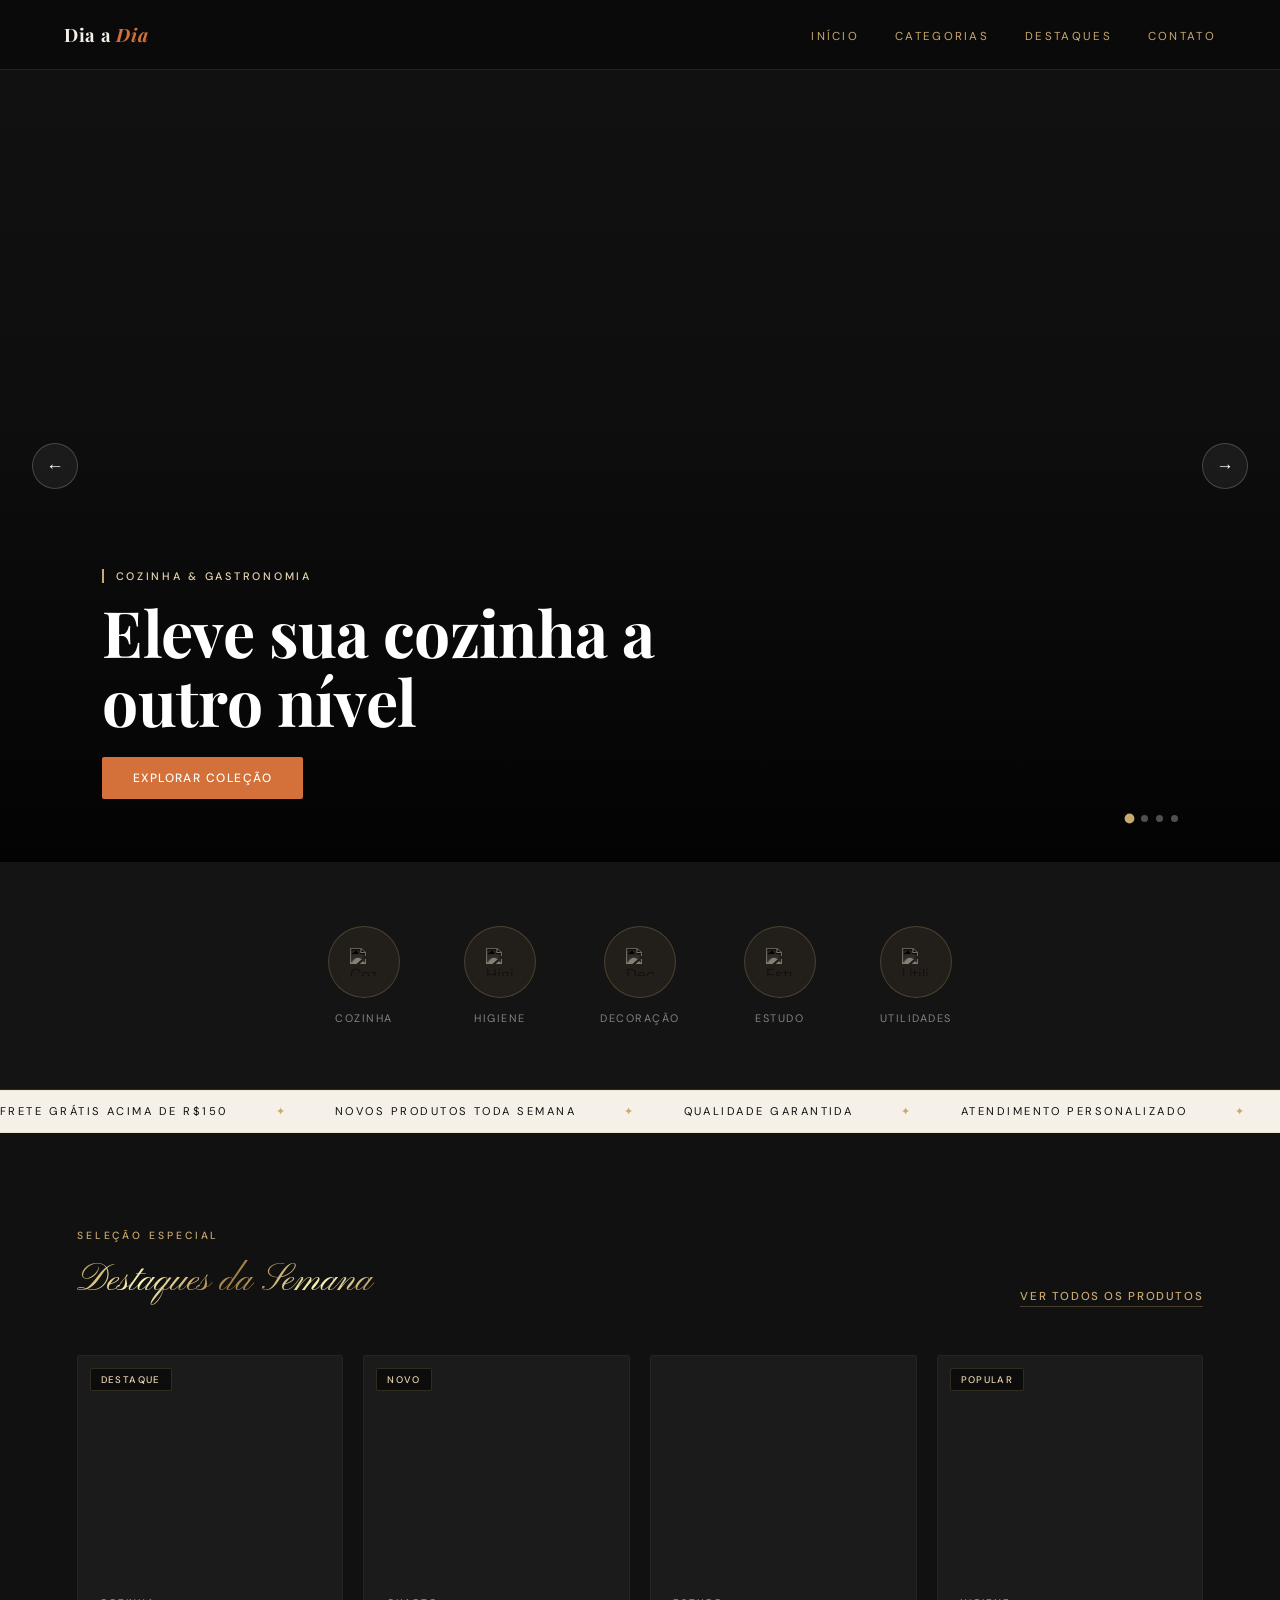
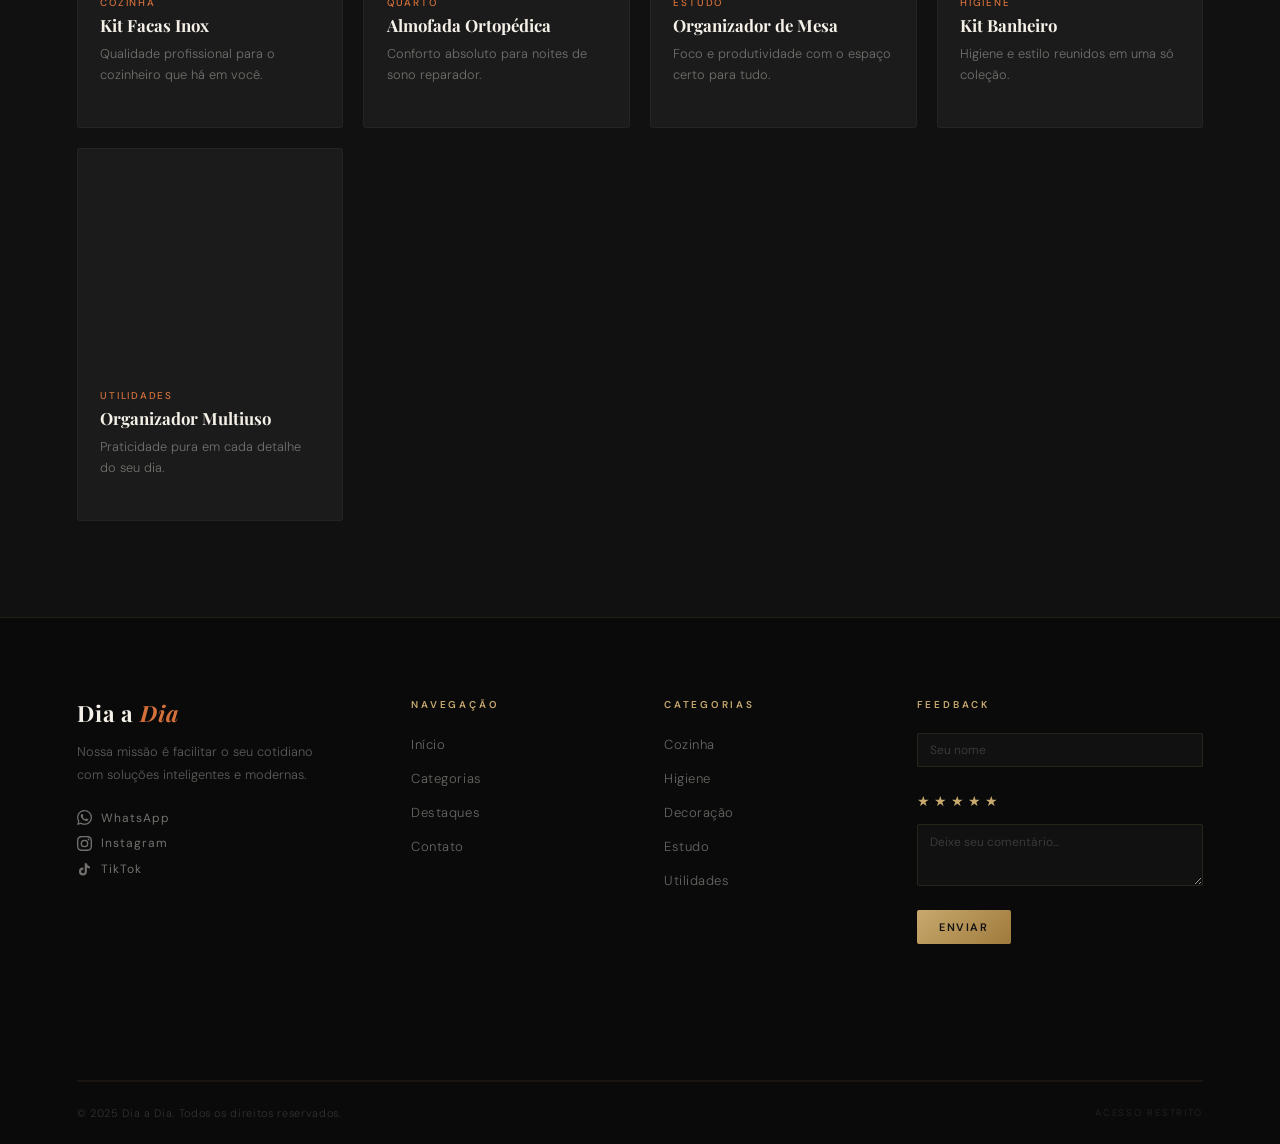
==== commit bca57647: "atualiza faixa de comentários e ajustes gerais" ====
--- a/index.html
+++ b/index.html
@@ -83,12 +83,13 @@
             padding: 5rem 6vw 0;
         }
         .footer-top {
-            display: grid;
-            grid-template-columns: 1.6fr 1fr 1fr 1fr;
-            gap: 3rem;
-            padding-bottom: 4rem;
-            border-bottom: 1px solid rgba(200,169,110,0.08);
-        }
+    display: grid;
+    grid-template-columns: 1.4fr 1fr 1fr 1.4fr;
+    gap: 3rem;
+    padding-bottom: 4rem;
+    border-bottom: 1px solid rgba(200,169,110,0.08);
+    align-items: start;
+}
         .footer-brand .logo {
             font-family: 'Playfair Display', serif;
             font-size: 1.4rem;
@@ -154,19 +155,29 @@
             color: var(--warm-light);
             transform: translateX(4px);
         }
-        .feedback-form { display: flex; flex-direction: column; gap: 0.65rem; }
+        .feedback-form { display: flex; flex-direction: column; gap: 0.65rem; width: 100%; }
         .feedback-form input,
         .feedback-form textarea {
             background: rgba(255,255,255,0.03);
             border: 1px solid rgba(200,169,110,0.12);
             color: var(--cream);
-            padding: 0.65rem 0.85rem;
+            padding: 0.55rem 0.75rem;
             font-family: 'DM Sans', sans-serif;
-            font-size: 0.78rem;
+            font-size: 0.75rem;
             border-radius: 2px;
             outline: none;
             transition: border-color 0.25s;
             resize: none;
+            width: 100%;
+        }
+        .feedback-form input {
+            height: 34px;
+        }
+        .feedback-form textarea {
+            height: 62px;
+            resize: vertical;
+            min-height: 52px;
+            max-height: 120px;
         }
         .feedback-form input::placeholder,
         .feedback-form textarea::placeholder { color: rgba(245,240,232,0.18); }
@@ -188,22 +199,41 @@
             transition: opacity 0.2s, transform 0.2s;
         }
         .feedback-form button:hover { opacity: 0.85; transform: translateY(-1px); }
-        #feedback-lista { margin-top: 1rem; display: flex; flex-direction: column; gap: 0.6rem; }
+        #feedback-lista {
+    margin-top: 1.5rem;
+    display: grid;
+    grid-template-columns: repeat(auto-fit, minmax(280px, 1fr));
+    gap: 1rem;
+    width: 100%;
+}
         .feedback-item {
-            background: rgba(255,255,255,0.03);
-            border-left: 2px solid var(--warm);
-            padding: 0.55rem 0.85rem;
-            border-radius: 2px;
-        }
+    background: rgba(255,255,255,0.04);
+    border-left: 3px solid var(--warm);
+    padding: 1rem;
+    border-radius: 6px;
+    min-height: 130px;
+    transition: all 0.3s ease;
+}
+
+.feedback-item:hover {
+    transform: translateY(-4px);
+    background: rgba(255,255,255,0.06);
+}
+        
         .feedback-item .fb-nome {
-            font-size: 0.65rem;
-            font-weight: 500;
-            letter-spacing: 0.1em;
-            text-transform: uppercase;
-            color: var(--warm);
-            margin-bottom: 0.2rem;
-        }
-        .feedback-item .fb-texto { font-size: 0.78rem; color: rgba(245,240,232,0.45); line-height: 1.5; }
+    font-size: 0.75rem;
+    font-weight: 600;
+    letter-spacing: 0.12em;
+    text-transform: uppercase;
+    color: var(--warm);
+    margin-bottom: 0.5rem;
+}
+        
+       .feedback-item .fb-texto {
+    font-size: 0.9rem;
+    color: rgba(245,240,232,0.65);
+    line-height: 1.7;
+}
         .feedback-sucesso { font-size: 0.72rem; color: var(--warm-light); margin-top: 0.4rem; display: none; }
         .feedback-sucesso.visivel { display: block; }
         .footer-bottom {
@@ -449,14 +479,15 @@
             </div>
 
             <div class="footer-col">
-                <h4>Feedback</h4>
-                <div class="feedback-form">
+    <h4>Feedback</h4>
+    <div class="feedback-form">
                     <input type="text" id="feedback-nome" placeholder="Seu nome">
-                    <textarea id="feedback-texto" rows="3" placeholder="Deixe seu comentário..."></textarea>
+                    <textarea id="feedback-texto" rows="2" placeholder="Deixe seu comentário..."></textarea>
                     <button type="button" id="feedback-btn">Enviar</button>
                 </div>
-                <div id="feedback-lista"></div>
-            </div>
+</div>
+
+<div id="feedback-lista"></div>
 
         </div>
 
@@ -488,15 +519,18 @@
                     .replace(/"/g, "&quot;");
             }
 
-            track.innerHTML = todos.map(fb => `
+            track.innerHTML = todos.map(fb => {
+                const n = fb.estrelas || 5;
+                const stars = "★".repeat(n) + "☆".repeat(5 - n);
+                return `
                 <span class="review-item">
-                    <span class="review-stars">★★★★★</span>
+                    <span class="review-stars">${stars}</span>
                     <span class="review-nome">${escapeHtml(fb.nome)}</span>
                     <span class="review-sep">—</span>
                     <span class="review-texto">${escapeHtml(fb.texto)}</span>
                 </span>
-                <span class="review-divider">✦</span>
-            `).join("");
+                <span class="review-divider">✦</span>`;
+            }).join("");
 
             strip.style.display = "block";
         })();
--- a/style.css
+++ b/style.css
@@ -517,63 +517,83 @@
 .btn-whats:hover { color: #25D366; }
 .btn-whats img { width: 18px; height: 18px; flex-shrink: 0; }
 
-/* ─── FEEDBACK ─────────────────────────────────────────── */
-.feedback-form { display: flex; flex-direction: column; gap: 0.7rem; }
-.feedback-form input,
-.feedback-form textarea {
+/* CONTAINER DOS FEEDBACKS */
+
+#feedback-lista {
+    display: flex !important;
+    flex-wrap: wrap;
+    justify-content: flex-start;
+    align-items: flex-start;
+
+    gap: 15px;
+
+    width: 100%;
+    margin-top: 20px;
+}
+
+/* CARD */
+
+.feedback-item {
+    flex: 0 0 220px;
+
+    min-height: 90px;
+    max-width: 220px;
+
+    padding: 15px;
+
     background: rgba(255,255,255,0.04);
-    border: 1px solid rgba(200,169,110,0.15);
-    color: var(--cream);
-    padding: 0.7rem 0.9rem;
-    font-family: 'DM Sans', sans-serif;
-    font-size: 0.82rem;
-    border-radius: 2px;
-    outline: none;
-    transition: border-color 0.25s, background 0.25s;
-    resize: none;
-}
-.feedback-form input::placeholder,
-.feedback-form textarea::placeholder { color: rgba(245,240,232,0.2); }
-.feedback-form input:focus,
-.feedback-form textarea:focus {
-    border-color: var(--warm);
+    border-left: 3px solid var(--warm);
+    border-radius: 8px;
+
+    transition: all .3s ease;
+}
+
+.feedback-item:hover {
+    transform: translateY(-3px);
+    background: rgba(255,255,255,0.05);
+}
+
+/* NOME */
+.feedback-item {
+    width: 240px;
+    min-height: 100px;
+    padding: 0.9rem 1rem;
+}
+
+/* ESTRELAS */
+.feedback-item .fb-stars {
+    color: var(--warm);
+    font-size: 0.85rem;
+    margin-bottom: .6rem;
+}
+
+/* TEXTO */
+.feedback-item .fb-texto {
+    font-size: 0.85rem;
+    line-height: 1.5;
+    color: rgba(245,240,232,.75);
+}
+.feedback-item:hover {
+    transform: translateY(-4px);
     background: rgba(255,255,255,0.06);
 }
-.feedback-form button {
-    align-self: flex-start;
-    background: var(--accent);
-    color: #fff;
-    border: none;
-    padding: 0.65rem 1.5rem;
-    font-family: 'DM Sans', sans-serif;
-    font-size: 0.72rem;
-    font-weight: 500;
-    letter-spacing: 0.12em;
-    text-transform: uppercase;
-    cursor: pointer;
-    border-radius: 2px;
-    transition: background 0.2s, transform 0.2s;
-}
-.feedback-form button:hover { background: #c0622f; transform: translateY(-1px); }
-
-#feedback-lista { margin-top: 1.25rem; display: flex; flex-direction: column; gap: 0.75rem; }
-.feedback-item {
-    background: rgba(255,255,255,0.03);
-    border-left: 2px solid var(--warm);
-    padding: 0.65rem 1rem;
-    border-radius: 2px;
-}
+
 .feedback-item .fb-nome {
-    font-size: 0.68rem;
-    font-weight: 500;
-    letter-spacing: 0.12em;
+    font-size: 0.85rem;
+    font-weight: 700;
+    letter-spacing: .08em;
     text-transform: uppercase;
     color: var(--warm);
-    margin-bottom: 0.25rem;
-}
-.feedback-item .fb-texto { font-size: 0.8rem; color: rgba(245,240,232,0.5); line-height: 1.55; }
-.feedback-sucesso { font-size: 0.75rem; color: var(--warm-light); margin-top: 0.5rem; display: none; }
-.feedback-sucesso.visivel { display: block; }
+    margin-bottom: .0.3rem;
+}
+
+.feedback-item .fb-texto {
+    font-size: 0.8rem;
+    line-height: 1.4;
+    color: rgba(245,240,232,.8);
+}
+
+
 
 /* ─── FOOTER BOTTOM ─────────────────────────────────────────── */
 .footer-bottom {
@@ -618,4 +638,48 @@
     text-decoration: none;
     display: block;
     color: inherit;
+}
+#feedback-lista {
+    grid-column: 1 / -1;
+
+    display: flex;
+    flex-wrap: wrap;
+
+    justify-content: flex-start;
+    align-items: flex-start;
+
+    gap: 12px;
+    margin-top: 20px;
+}
+
+.feedback-item {
+    width: 220px;
+    flex: 0 0 220px;
+}
+.feedback-form input {
+    padding: 0.4rem 0.7rem;
+    font-size: 0.72rem;
+}
+.feedback-form textarea {
+    padding: 0.4rem 0.7rem;
+    font-size: 0.72rem;
+    height: 70px;
+    min-height: 60px;
+    max-height: 140px;
+    resize: vertical;
+}
+.feedback-form button {
+    padding: 0.45rem 1rem;
+    font-size: 0.62rem;
+}
+#star-selector span {
+    font-size: 0.9rem !important;
+}
+input[type="text"], 
+textarea {
+    width: 100%;          
+    max-width: 480px;     
+    box-sizing: border-box;
+    display: block;
+    margin-bottom: 14px;
 }
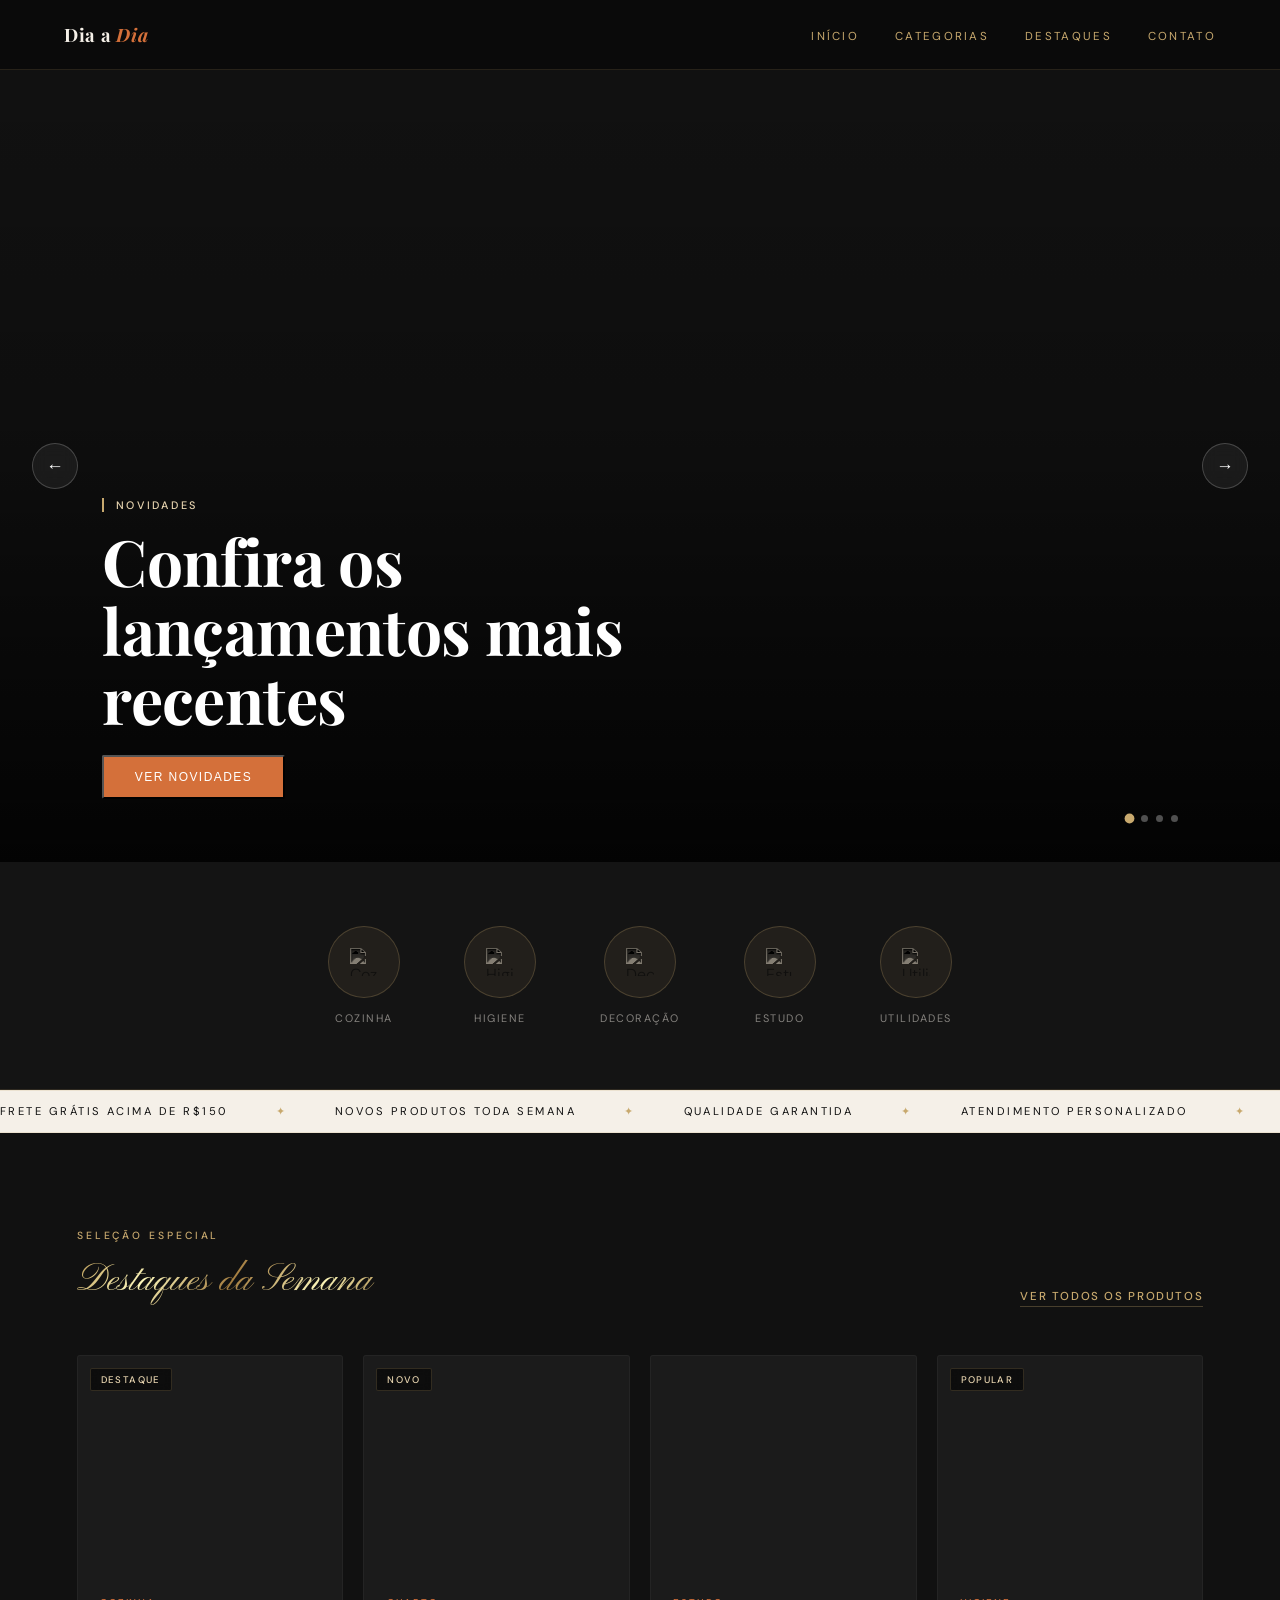
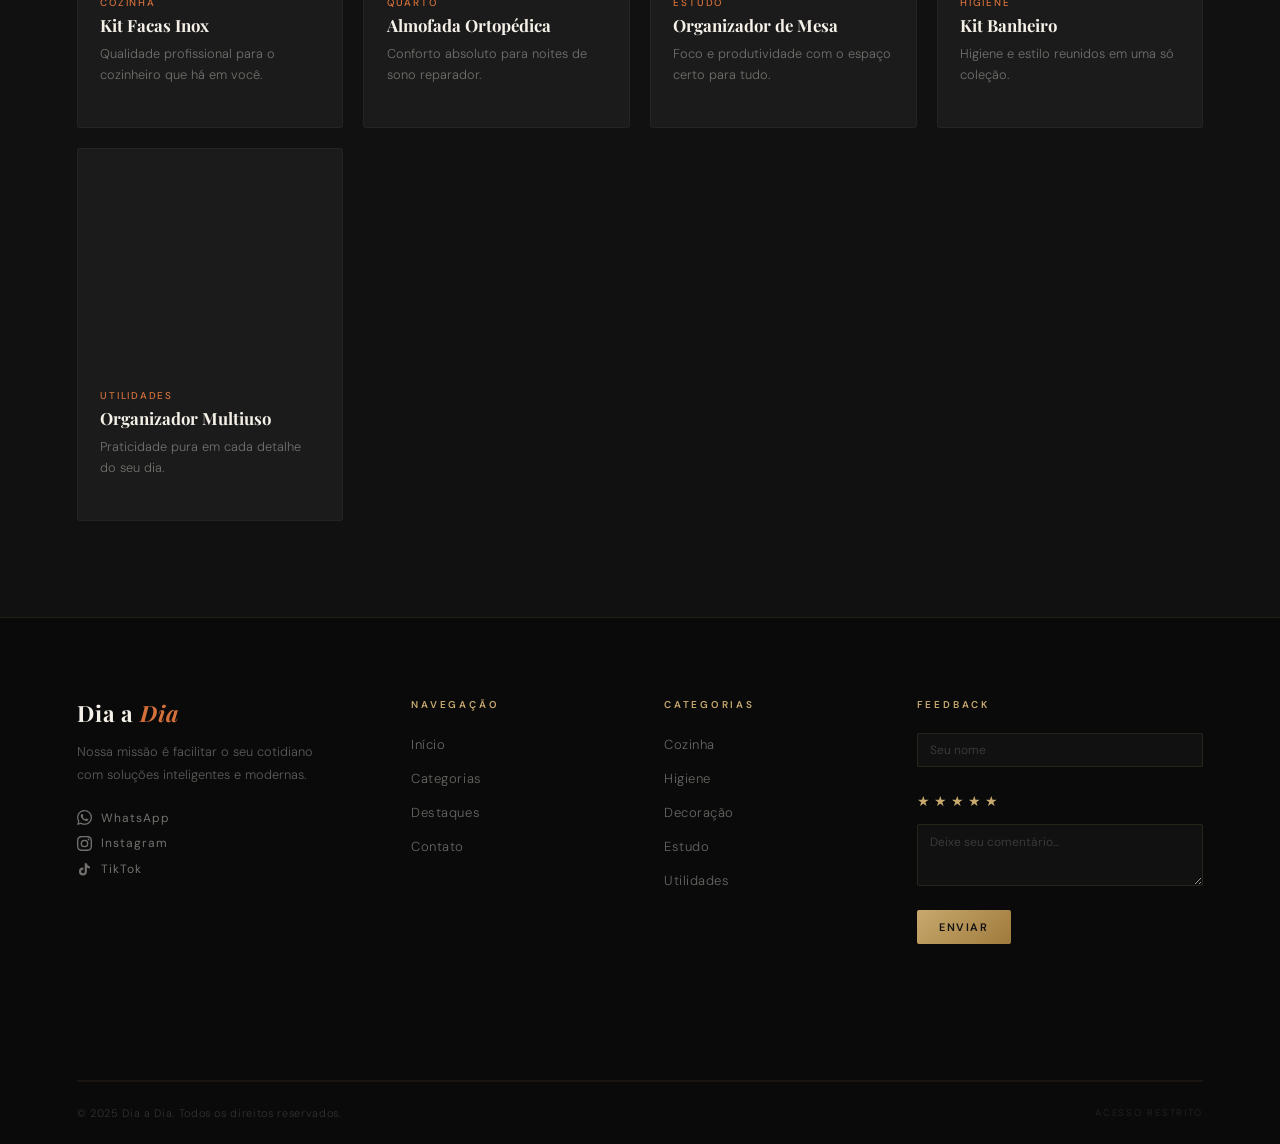
==== commit 37175c35: "atualiza faixa de comentários e ajustes gerais" ====
--- a/index.html
+++ b/index.html
@@ -276,34 +276,43 @@
     </header>
 
     <section class="carousel-wrapper" id="carousel">
-        <div class="slide active" style="background-image: url('https://images.unsplash.com/photo-1556909114-f6e7ad7d3136?w=1600&h=900&fit=crop')">
-            <div class="slide-content">
-                <p class="slide-tag">Cozinha & Gastronomia</p>
-                <h2 class="slide-title">Eleve sua cozinha a outro nível</h2>
-                <a href="#" class="slide-cta">Explorar coleção</a>
-            </div>
-        </div>
-        <div class="slide" style="background-image: url('https://images.unsplash.com/photo-1484154218962-a197022b5858?w=1600&h=900&fit=crop')">
-            <div class="slide-content">
-                <p class="slide-tag">Organização & Lar</p>
-                <h2 class="slide-title">Organize seus espaços com estilo</h2>
-                <a href="#" class="slide-cta">Ver produtos</a>
-            </div>
-        </div>
-        <div class="slide" style="background-image: url('https://images.unsplash.com/photo-1600585154340-be6161a56a0c?w=1600&h=900&fit=crop')">
-            <div class="slide-content">
-                <p class="slide-tag">Decoração & Ambiente</p>
-                <h2 class="slide-title">Ambientes que contam histórias</h2>
-                <a href="#" class="slide-cta">Descobrir</a>
-            </div>
-        </div>
-        <div class="slide" style="background-image: url('https://images.unsplash.com/photo-1513694203232-719a280e022f?w=1600&h=900&fit=crop')">
-            <div class="slide-content">
-                <p class="slide-tag">Estudo & Produtividade</p>
-                <h2 class="slide-title">Foco total no que importa</h2>
-                <a href="#" class="slide-cta">Ver mais</a>
-            </div>
-        </div>
+        <!-- Banner 1 -->
+<div class="slide active" style="background-image: url('https://images.unsplash.com/photo-1524758631624-e2822e304c36?w=1600&h=900&fit=crop')">
+    <div class="slide-content">
+        <p class="slide-tag">Novidades</p>
+        <h2 class="slide-title">Confira os lançamentos mais recentes</h2>
+        <button class="slide-cta" onclick="window.location.href='novidades.html'">
+    Ver Novidades
+</button>
+    </div>
+</div>
+
+<!-- Banner 2 -->
+<div class="slide" style="background-image: url('https://images.unsplash.com/photo-1607082348824-0a96f2a4b9da?w=1600&h=900&fit=crop')">
+    <div class="slide-content">
+        <p class="slide-tag">Promoções</p>
+        <h2 class="slide-title">Ofertas especiais por tempo limitado</h2>
+       <button class="slide-cta" onclick="window.location.href='promocoes.html'">
+    Ver Ofertas
+</button>
+    </div>
+</div>
+
+<!-- Banner 3 -->
+<div class="slide" style="background-image: url('https://images.unsplash.com/photo-1505693416388-ac5ce068fe85?w=1600&h=900&fit=crop')">
+    <div class="slide-content">
+        <p class="slide-tag">Qualidade</p>
+        <h2 class="slide-title">Produtos selecionados para o seu dia a dia</h2>
+    </div>
+</div>
+
+<!-- Banner 4 -->
+<div class="slide" style="background-image: url('https://images.unsplash.com/photo-1484154218962-a197022b5858?w=1600&h=900&fit=crop')">
+    <div class="slide-content">
+        <p class="slide-tag">Atendimento</p>
+        <h2 class="slide-title">Conte com nossa equipe para ajudar você</h2>
+    </div>
+</div>
         <button class="carousel-prev" id="prevBtn">&#8592;</button>
         <button class="carousel-next" id="nextBtn">&#8594;</button>
         <div class="carousel-dots" id="dots">
@@ -442,7 +451,7 @@
                 <span class="logo">Dia a <span>Dia</span></span>
                 <p>Nossa missão é facilitar o seu cotidiano com soluções inteligentes e modernas.</p>
                 <div class="footer-socials">
-                    <a href="https://wa.me/5547999999999" target="_blank" class="footer-social-link">
+                    <a href="https://wa.me/5551981743397" target="_blank" class="footer-social-link">
                         <svg viewBox="0 0 24 24"><path d="M17.472 14.382c-.297-.149-1.758-.867-2.03-.967-.273-.099-.471-.148-.67.15-.197.297-.767.966-.94 1.164-.173.199-.347.223-.644.075-.297-.15-1.255-.463-2.39-1.475-.883-.788-1.48-1.761-1.653-2.059-.173-.297-.018-.458.13-.606.134-.133.298-.347.446-.52.149-.174.198-.298.298-.497.099-.198.05-.371-.025-.52-.075-.149-.669-1.612-.916-2.207-.242-.579-.487-.5-.669-.51-.173-.008-.371-.01-.57-.01-.198 0-.52.074-.792.372-.272.297-1.04 1.016-1.04 2.479 0 1.462 1.065 2.875 1.213 3.074.149.198 2.096 3.2 5.077 4.487.709.306 1.262.489 1.694.625.712.227 1.36.195 1.871.118.571-.085 1.758-.719 2.006-1.413.248-.694.248-1.289.173-1.413-.074-.124-.272-.198-.57-.347m-5.421 7.403h-.004a9.87 9.87 0 01-5.031-1.378l-.361-.214-3.741.982.998-3.648-.235-.374a9.86 9.86 0 01-1.51-5.26c.001-5.45 4.436-9.884 9.888-9.884 2.64 0 5.122 1.03 6.988 2.898a9.825 9.825 0 012.893 6.994c-.003 5.45-4.437 9.884-9.885 9.884m8.413-18.297A11.815 11.815 0 0012.05 0C5.495 0 .16 5.335.157 11.892c0 2.096.547 4.142 1.588 5.945L.057 24l6.305-1.654a11.882 11.882 0 005.683 1.448h.005c6.554 0 11.89-5.335 11.893-11.893a11.821 11.821 0 00-3.48-8.413z"/></svg>
                         WhatsApp
                     </a>
--- a/style.css
+++ b/style.css
@@ -113,6 +113,7 @@
 }
 .slide-content {
     position: relative;
+    z-index: 100;   
     padding: 0 8vw 7vh;
     color: #fff;
 }
@@ -150,6 +151,12 @@
     text-transform: uppercase;
     transition: background 0.25s, transform 0.25s, letter-spacing 0.25s;
     border-radius: 2px;
+    position: relative;
+    z-index: 101;
+    pointer-events: auto;
+    cursor: pointer;
+
+
 }
 .slide-cta:hover {
     background: #c0622f;
@@ -592,9 +599,6 @@
     line-height: 1.4;
     color: rgba(245,240,232,.8);
 }
-
-
-
 /* ─── FOOTER BOTTOM ─────────────────────────────────────────── */
 .footer-bottom {
     border-top: 1px solid rgba(200,169,110,0.08);
@@ -682,4 +686,8 @@
     box-sizing: border-box;
     display: block;
     margin-bottom: 14px;
+}
+.slide::before,
+.slide::after {
+    pointer-events: none;
 }
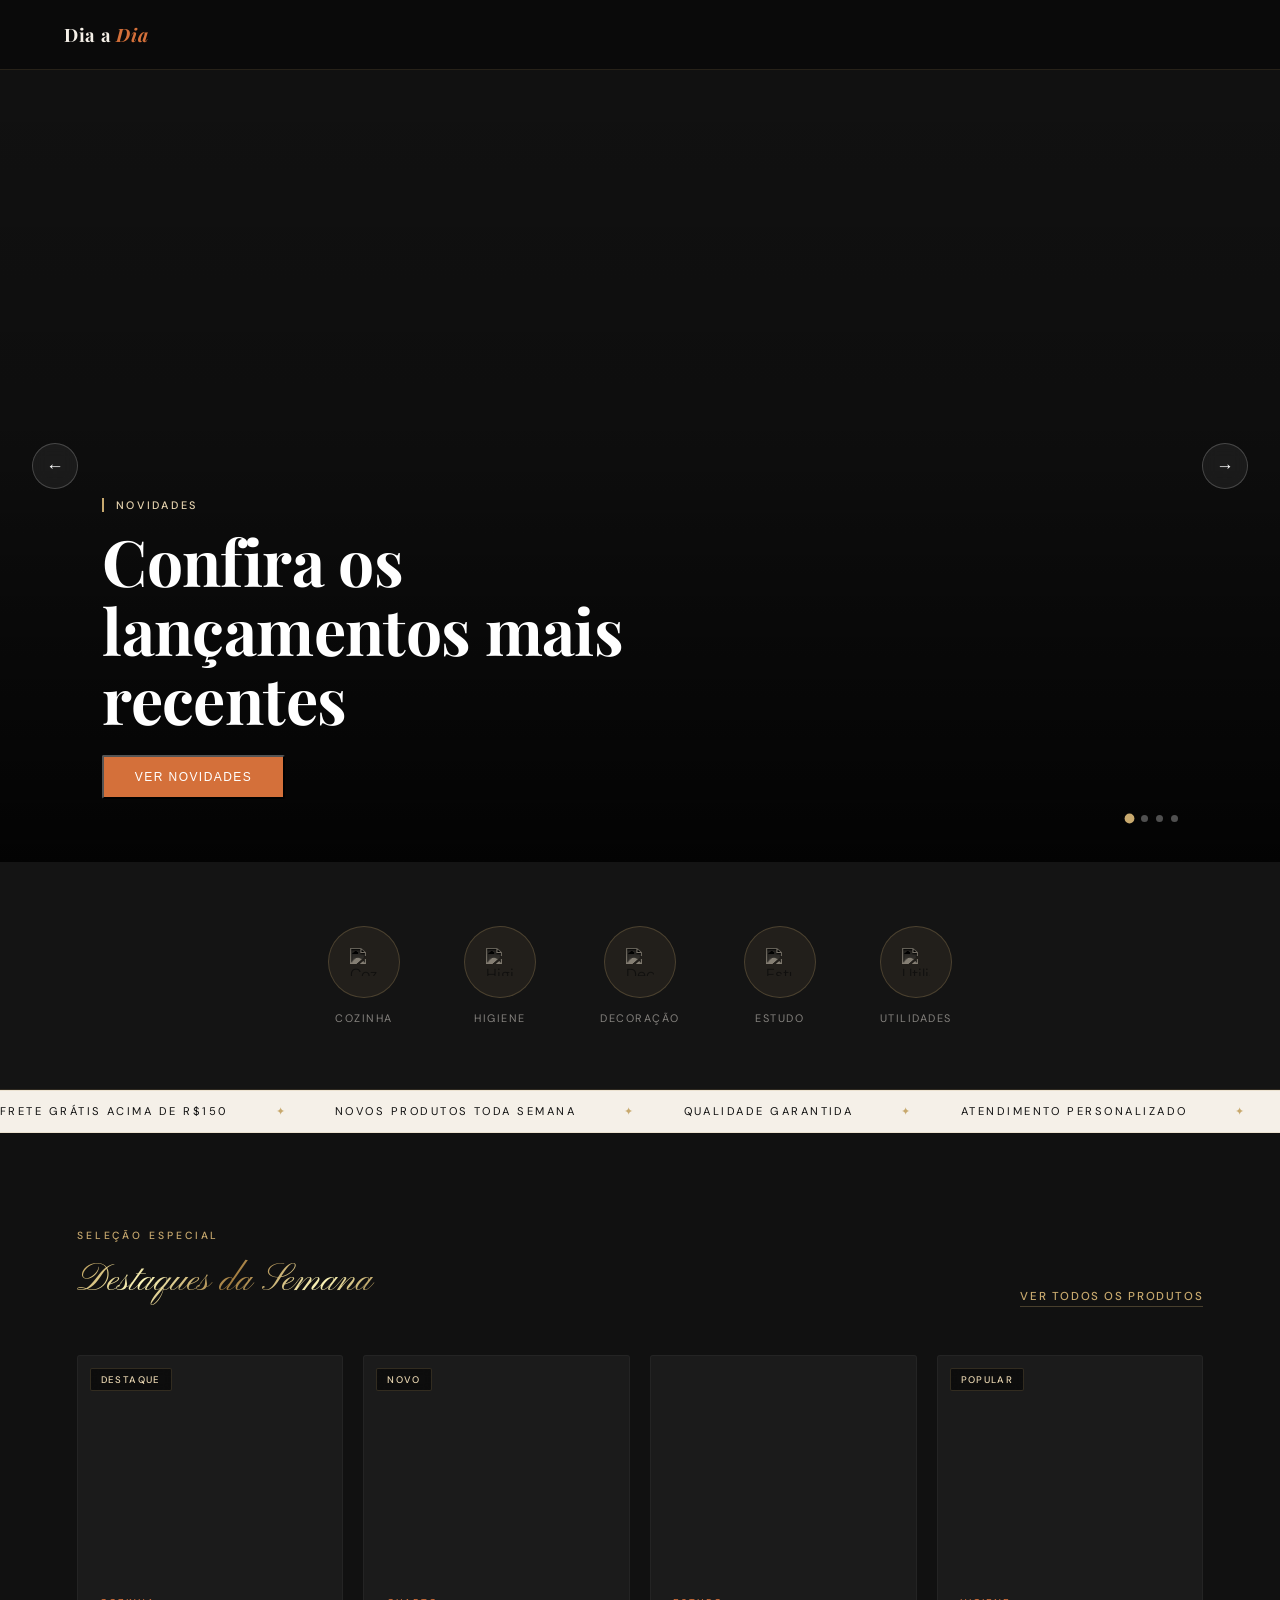
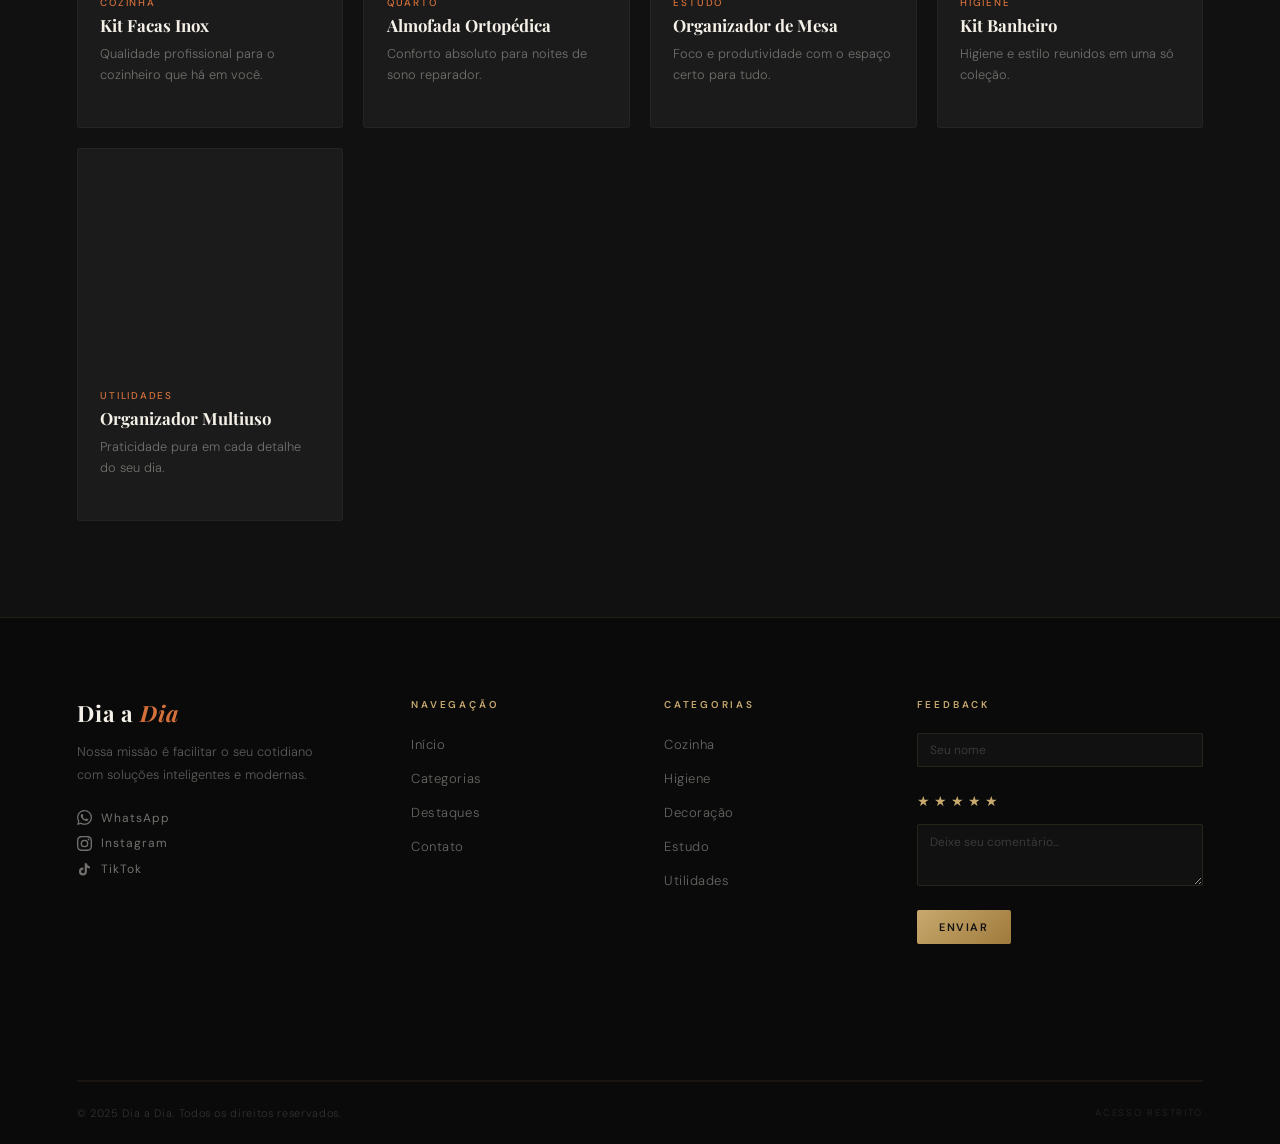
==== commit 8a257c86: "feat: menu mobile com hambúrguer e animações" ====
--- a/index.html
+++ b/index.html
@@ -273,6 +273,12 @@
             <li><a href="#destaques">Destaques</a></li>
             <li><a href="#contato">Contato</a></li>
         </ul>
+        <button id="btn-mobile" aria-label="Abrir menu" 
+            aria-haspopup="true" aria-controls="menu" 
+            aria-expanded="false">
+        <span id="hamburger"></span>
+    </button>
+</header>
     </header>
 
     <section class="carousel-wrapper" id="carousel">
--- a/style.css
+++ b/style.css
@@ -621,21 +621,83 @@
 }
 .admin-link:hover { color: var(--warm); }
 
+/* FORA do media query — botão oculto no desktop */
+#btn-mobile {
+    display: none;
+}
+
+/* FORA do media query — animação cascata */
+.nav-links li {
+    opacity: 0;
+    transform: translateX(-10px);
+    transition: opacity 0.3s ease, transform 0.3s ease;
+}
+
 /* ─── RESPONSIVO ─────────────────────────────────────────── */
 @media (max-width: 768px) {
-    .nav-links { display: none; }
+
+    .nav-links {
+        display: block;
+        position: absolute;
+        top: 70px;
+        left: 0;
+        width: 100%;
+        background: rgba(11, 11, 11, 0.97);
+        height: 0;
+        overflow: hidden;
+        visibility: hidden;
+        transition: height 0.4s ease, visibility 0.4s;
+        z-index: 99;
+    }
+    .navbar.active .nav-links {
+        height: calc(100vh - 70px);
+        visibility: visible;
+    }
+    .nav-links li { display: block; }
+    .nav-links a {
+        display: block;
+        padding: 1rem 2rem;
+        border-bottom: 1px solid rgba(200, 169, 110, 0.1);
+        font-size: 0.9rem;
+    }
+    .navbar.active .nav-links li:nth-child(1) { opacity: 1; transform: none; transition-delay: 0.1s; }
+    .navbar.active .nav-links li:nth-child(2) { opacity: 1; transform: none; transition-delay: 0.2s; }
+    .navbar.active .nav-links li:nth-child(3) { opacity: 1; transform: none; transition-delay: 0.3s; }
+    .navbar.active .nav-links li:nth-child(4) { opacity: 1; transform: none; transition-delay: 0.4s; }
+    #btn-mobile {
+        display: flex;
+        align-items: center;
+        background: none;
+        border: none;
+        cursor: pointer;
+        color: var(--cream);
+        padding: 0.5rem;
+    }
+    #hamburger {
+        display: block;
+        width: 22px;
+        border-top: 2px solid currentColor;
+    }
+    #hamburger::before,
+    #hamburger::after {
+        content: "";
+        display: block;
+        width: 22px;
+        height: 2px;
+        background: currentColor;
+        margin-top: 5px;
+        transition: 0.3s;
+        position: relative;
+    }
+    .navbar.active #hamburger { border-top-color: transparent; }
+    .navbar.active #hamburger::before { transform: rotate(135deg); }
+    .navbar.active #hamburger::after { transform: rotate(-135deg); top: -7px; }
+
     .carousel-wrapper { height: 65vh; }
     .slide-title { font-size: 1.8rem; }
     .footer-grid { grid-template-columns: 1fr; gap: 2rem; }
-    
-}
-/* ─── RESPONSIVO ─────────────────────────────────────────── */
-@media (max-width: 768px) {
-    .nav-links { display: none; }
-    .carousel-wrapper { height: 65vh; }
-    .slide-title { font-size: 1.8rem; }
-    .footer-grid { grid-template-columns: 1fr; gap: 2rem; }
-}
+}
+
 
 /* ─── CARD LINK ─────────────────────────────────────────── */
 .prod-card-link {
